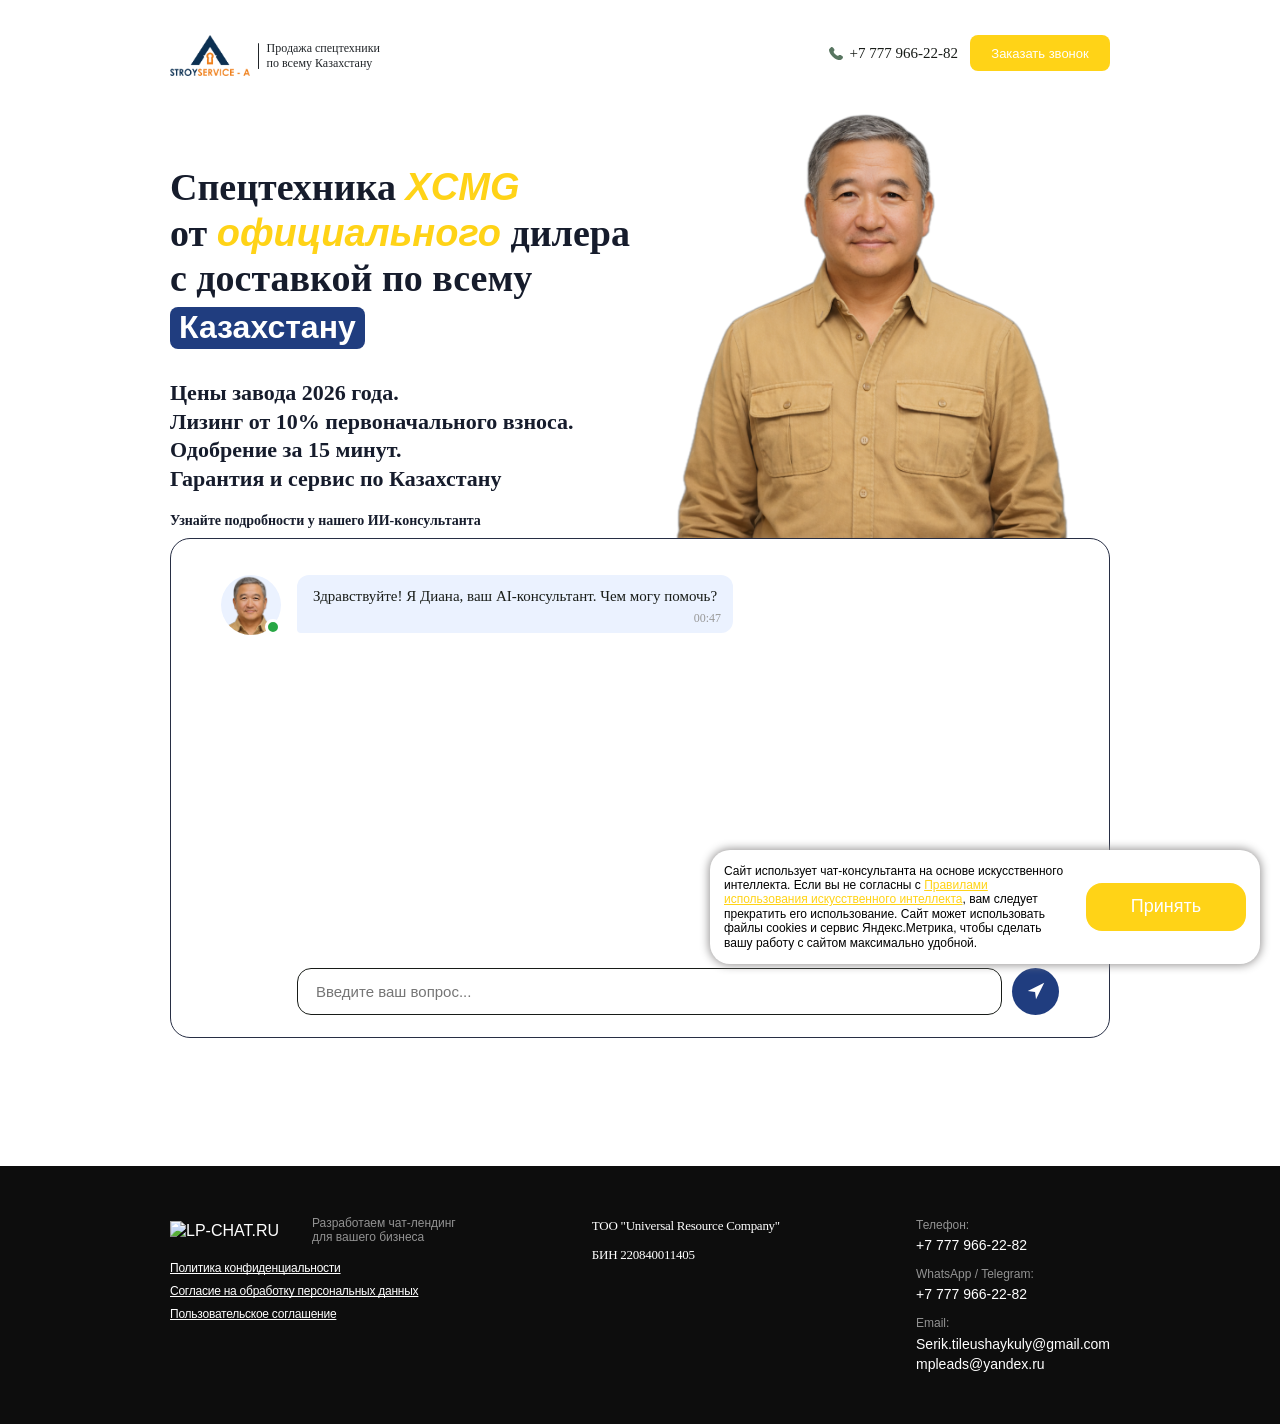
==== index.html @ 134720ad "update email info" ====
<!DOCTYPE html>
<html lang="ru">
<head>
    <meta charset="UTF-8">
    <meta name="viewport" content="width=device-width, initial-scale=1.0">
    <title>Чат Лендинг</title>
    <link rel="stylesheet" href="https://cdn.jsdelivr.net/npm/swiper@11/swiper-bundle.min.css">
    <link rel="stylesheet" href="styles.css">
</head>
<body>
    <!-- Header -->
    <header class="header">
        <div class="wrapper">
            <div class="header-content">
                <div class="header-left">
                    <div class="header-logo">
                        <p class="main-logo"><img src="images/main-logo.png" alt="logo"></p>
                        <span class="header-divider"></span>
                        <p class="description">Продажа спецтехники <br>по всему Казахстану</p>
                    </div>
                </div>
                <div class="header-right">
                    <a class="connection-link">
                        <div class="phone-icon"><img src="images/phone.svg" alt="phone"></div>
                        <span class="phone-number">+7 777 966-22-82</span>
                    </a>
                    <a class="connection-button" data-remodal-target="modal-form-call">Заказать звонок</a>
                </div>
            </div>
        </div>
    </header>

    <!-- Body -->
    <main class="body">
        <div class="wrapper">
            <div class="main-section__inner">

                <!-- Заголовок и подзаголовок -->
                <div class="main-section">
                    <div class="text-content">
                        <h2 class="main-title">Спецтехника <span class="price-range"> XCMG </span><br> от <span class="warrant">официального</span> дилера <br> с доставкой по всему <br> <span class="payment">Казахстану</span></h2>
                        <h3 class="subtitle"> Цены завода 2026 года. <br> Лизинг от 10% первоначального взноса. <br> Одобрение за 15 минут. <br> Гарантия и сервис по Казахстану </h3>
                        <h4 class="under_subtitle"><br>Узнайте подробности у нашего ИИ-консультанта</h4>
                    </div>
                    <div class="hero"><img src="images/hero.png" alt="hero"></div>
                </div>
                

                <!-- Чат окно -->
                <div class="chat-window">
                    <div class="chat-avatar">
                        <div class="avatar-placeholder">
                            <img src="images/avatar.png" alt="Татьяна" class="avatar-img">
                            <div class="online-indicator"></div>
                        </div>
                    </div>
                    <div class="chat-content-area">
                        <div class="chat-messages" id="chatMessages"></div>
                        <div class="chat-input-area">
                            <form id="chatForm" class="chat-form">
                                <input type="text" class="chat-input" id="chatInput" placeholder="Введите ваш вопрос..." autocomplete="off">
                                <button type="submit" class="chat-send-btn" id="sendBtn" aria-label="Отправить">
                                    <svg width="24" height="24" viewBox="0 0 24 24" fill="none" xmlns="http://www.w3.org/2000/svg">
                                        <path d="M3 12L21 3L12 21L11 13L3 12Z" fill="white"></path>
                                    </svg>
                                </button>
                            </form>
                        </div>
                    </div>
                </div>
            </div>
        </div>
    </main>

    <!-- Footer -->
    <footer class="footer">
        <div class="wrapper">
            <div class="footer-content">
                <!-- Колонка 1: Логотип + ссылки -->
                <div class="footer-column footer-col-links">
                    <div class="footer-logo">
                        <img src="images/logo-secondary.svg" alt="LP-CHAT.RU" class="footer-logo-img">
                        <span class="footer-logo-text">Разработаем чат-лендинг <br> для вашего бизнеса</span>
                    </div>
                    <div class="footer-links">
                        <a href="#" class="footer-link">Политика конфиденциальности</a>
                        <a href="#" class="footer-link">Согласие на обработку персональных данных</a>
                        <a href="#" class="footer-link">Пользовательское соглашение</a>
                    </div>
                </div>

                <!-- Колонка 2: Инфо о компании -->
                <div class="footer-column footer-col-info">
                    <p class="footer-company-detail">ТОО "Universal Resource Company"</p>
                    <p class="footer-company-detail">БИН 220840011405</p>
                </div>

                <!-- Колонка 3: Контакты -->
                <div class="footer-column footer-col-contacts">
                    <div class="footer-contact-block">
                        <span class="footer-contact-label">Телефон:</span>
                        <a href="tel:+70000000000" class="footer-contact-value">+7 777 966-22-82</a>
                    </div>
                    <div class="footer-contact-block">
                        <span class="footer-contact-label">WhatsApp / Telegram:</span>
                        <a href="#" class="footer-contact-value">+7 777 966-22-82</a>
                    </div>
                    <div class="footer-contact-block">
                        <span class="footer-contact-label">Email:</span>
                        <a href="mailto:info@example.com" class="footer-contact-value">Serik.tileushaykuly@gmail.com</a>
                        <a href="mailto:info@example.com" class="footer-contact-value"><br>mpleads@yandex.ru</a>
                    </div>
                </div>
            </div>
        </div>
    </footer>
    <!-- Модальное окно "Заказать звонок" -->
    <!-- Cookie Banner -->
    <div class="cookie-banner" id="cookieBanner">
        <div class="cookie-banner-content">
            <p class="cookie-text">
                Сайт использует чат-консультанта на основе искусственного интеллекта. 
                Если вы не согласны с <a href="#" class="cookie-link">Правилами использования искусственного интеллекта</a>, 
                вам следует прекратить его использование. Сайт может использовать файлы cookies 
                и сервис Яндекс.Метрика, чтобы сделать вашу работу с сайтом максимально удобной.
            </p>
            <button class="cookie-accept-btn" id="cookieAcceptBtn">Принять</button>
        </div>
    </div>

    <script src="https://cdn.jsdelivr.net/npm/swiper@11/swiper-bundle.min.js"></script>
    <script src="chat.js"></script>
</body>
</html>
---- styles.css ----
@font-face {
    font-family: 'Montserrat-Regular';
    src: url('fonts/Montserrat-Regular.woff2') format('woff2'),
         url('fonts/Montserrat-Regular.woff') format('woff');
    font-weight: 400;
    font-style: normal;
    font-display: swap;
}

@font-face {
    font-family: "Geometria-Bold";
    src: url("../fonts/Geometria-Bold.woff"), url("../fonts/Geometria-Bold.woff2");
    font-display: swap;
    font-weight: 700;
    font-style: normal;
    font-display: swap;
  }

@font-face {
    font-family: 'Montserrat-Medium';
    src: url('fonts/Montserrat-Medium.woff2') format('woff2'),
         url('fonts/Montserrat-Medium.woff') format('woff');
    font-weight: 500;
    font-style: normal;
    font-display: swap;
}

@font-face {
    font-family: 'Montserrat-SemiBold';
    src: url('fonts/Montserrat-SemiBold.woff2') format('woff2'),
         url('fonts/Montserrat-SemiBold.woff') format('woff');
    font-weight: 600;
    font-style: normal;
    font-display: swap;
}

@font-face {
    font-family: 'Montserrat-Bold';
    src: url('fonts/Montserrat-Bold.woff2') format('woff2'),
         url('fonts/Montserrat-Bold.woff') format('woff');
    font-weight: 700;
    font-style: normal;
    font-display: swap;
}

@font-face {
    font-family: 'Montserrat-Light';
    src: url('fonts/Montserrat-Light.woff2') format('woff2'),
         url('fonts/Montserrat-Light.woff') format('woff');
    font-weight: 300;
    font-style: normal;
    font-display: swap;
}


/* Reset and base styles */
* {
    margin: 0;
    padding: 0;
    box-sizing: border-box;
}

html {
    height: 100%;
}

body {
    font-family: "Montserrat-Regular", -apple-system, BlinkMacSystemFont, 'Segoe UI', Roboto, Oxygen, Ubuntu, Cantarell, sans-serif;
    line-height: 1.6;
    min-height: 100vh;
    display: flex;
    flex-direction: column;
    color: #181C18;
}

/* Wrapper - Mobile First (без медиазапроса) */
.wrapper {
    position: relative;
    max-width: 362px;
    margin: 0 auto;
    padding: 0 6px; 
}

/* Header */
.header {
    padding: 20px 0;
    position: absolute;
    top: 0;
    left: 0;
    right: 0;
    z-index: 30;
}

.header-content {
    display: flex;
    flex-direction: row;
    justify-content: space-between;
    align-items: center;
}

.main-section__inner {
    padding: 76px 0;
}

.header-left {
    text-align: left;
}

.header-logo {
    display: flex;
    flex-direction: row;
    align-items: center;
    gap: 4px;
}

.main-logo {
    margin-top: 10px;
    margin-bottom: 5px;
}

.main-logo img {
    display: block;
    width: 100%;
    height: auto;
    max-width: 50px; /* базовый размер на мобилках */
}

.phone-number {
    font-size: 9px;
    font-family: "Montserrat-Medium";
}


.connection-link {
    display: flex;
    flex-direction: row;
    gap: 7px;
    align-items: center;
    display: none;
    color: inherit;
    text-decoration: none;
}

.connection-link:visited,
.connection-link:hover,
.connection-link:active {
    color: inherit;
    text-decoration: none;
}

/* # */

.phone-number {
    font-size: 12px;
}


.description {
    font-size: 8px;
    color: #212529;
    font-family: "Montserrat-Medium";
    line-height: 120%;
    display: block;
    max-width: 120px;
}

.header-right {
    display: flex;
    flex-direction: column;
    gap: 6px;
    align-items: center;
}

.connection-button {
    font-family: "Montserrat-SemiBold", sans-serif;
    background-color: #FFD317;
    color: #ffffff;
    display: flex;
    align-items: center;
    justify-content: center;
    text-align: center;
    border-radius: 8px;
    line-height: normal;
    width: 126px;
    height: 32px;
    font-size: 11px;
    cursor: pointer;
    position: relative;
    overflow: hidden;
}

.connection-button::before{
  content: "";
  position: absolute;
  top: 0;
  height: 100%;
  width: 36px;
  transform: skewX(-45deg);
  left: -150%;
  pointer-events: none;
  background: linear-gradient(90deg, rgba(255, 255, 255, 0.1), rgba(255, 255, 255, 0.4));
  animation: flareAnimation 4s infinite ease-in;
}

@keyframes flareAnimation {
    0% {
        left: -150%;
    }

    100% {
        left: 250%;
    }
}

.phone {
    font-size: 16px;
    font-weight: 500;
}

.header .phone-icon {
    width: 12px;
}

.header .phone-icon img{
    width: 100%;
    height: 100%;
    object-fit: cover;
}



/* Body */
.body {
    padding: 30px 0;
    flex: 1;

}

.text-content {
    display: flex;
    flex-direction: column;
    position: relative;
    z-index: 20;
    align-items: center;
    margin-bottom: 38px;
}

.main-section {
   display: flex; 
}

.main-title {
    font-family: "Montserrat-Bold";
    font-size: 26px;
    margin-bottom: 20px;
    line-height: 120%;
    text-align: center;
    color: #161C2C;
}





.subtitle {
    font-family: "Montserrat-SemiBold";
    font-size: 13px;
    line-height: 130%;
    text-align: center;
    color: #161C2C;
}

.under_subtitle {
    font-family: "Montserrat-SemiBold";
    font-size: 9px;
    line-height: 130%;
    text-align: center;
    color: #161C2C;
}


/* Chat Window */
.chat-window {
    width: 100%;
    display: flex;
    border: 1px solid #272E44;
    border-radius: 20px;
    display: flex;
    min-height: 400px;
    margin-bottom: 30px;
    overflow: hidden;
    position: relative;
    z-index: 25;
    background-color: #fff;
    padding: 18px 22px 16px 22px;
    gap: 10px;
}

.chat-avatar {
    display: flex;
    align-items: flex-start;
}

.avatar-placeholder {
    width: 46px;
    height: 46px;
    background-color: #fff;
    border-radius: 50%;
    position: relative;
    background-color: #EBF2FF;;
}

.avatar-img {
    width: 100%;
    height: 100%;
    object-fit: cover;
    border-radius: 50%;
}

.online-indicator {
    position: absolute;
    bottom: 0;
    right: 0;
    width: 12px;
    height: 12px;
    background-color: #28a745;
    border: 2px solid white;
    border-radius: 50%;
    animation: onlineIndicatorPulse 2.4s ease-in-out infinite;
}

@keyframes onlineIndicatorPulse {
    0% {
        transform: scale(1);
        opacity: 1;
    }
    50% {
        transform: scale(1.035);
        opacity: 0.95;
    }
    100% {
        transform: scale(1);
        opacity: 1;
    }
}

.chat-content-area {
    flex: 1;
    display: flex;
    flex-direction: column;
    min-height: 0;
    min-width: 0;
    overflow: hidden;
    box-sizing: border-box;
}

.chat-messages {
    flex: 1;
    overflow-y: hidden;
    overflow-x: hidden;
    scrollbar-gutter: stable;
    display: flex;
    flex-direction: column;
    gap: 15px;
    min-height: 0;
    width: 100%;
    box-sizing: border-box;
}

.message {
    display: flex;
    flex-direction: column;
    gap: 5px;
    animation: fadeIn 0.3s ease-in;
    width: 100%;
    box-sizing: border-box;
    min-width: 0;
}

@keyframes fadeIn {
    from {
        opacity: 0;
        transform: translateY(10px);
    }
    to {
        opacity: 1;
        transform: translateY(0);
    }
}

.message-user {
    align-items: flex-end;
}

.message-bot {
    align-items: flex-start;
}

.message-content {
    max-width: 90%;
    padding: 10px 12px;
    padding-bottom: 24px;
    border-radius: 12px;
    font-size: 12px;
    line-height: 120%;
    word-wrap: break-word;
    overflow-wrap: break-word;
    word-break: break-word;
    box-sizing: border-box;
    min-width: 0;
    position: relative;
}

.message-user .message-content {
    background-color: #FFD317;
    color: white;
    border-bottom-right-radius: 4px;
    font-family: "Montserrat-Medium";
    min-width: 8%;
}

.message-bot .message-content {
    background-color: #EBF2FF;
    color: #181C18;
    border-bottom-left-radius: 4px;
    font-family: "Montserrat-Regular";
}

.message-time {
    font-size: 11px;
    color: #999;
    position: absolute;
    bottom: 4px;
    right: 8px;
    white-space: nowrap;
    font-family: "Montserrat-Regular";
}

.message-user .message-time {
    color: rgba(255, 255, 255, 0.7);
}

.loading {
    display: inline-block;
    padding: 10px 14px;
    background-color: #f0f0f0;
    border-radius: 12px;
    border-bottom-left-radius: 4px;
}

.loading-indicator {
    animation: loadingFadeIn 0.36s cubic-bezier(0.22, 1, 0.36, 1);
    will-change: opacity, filter;
}

@keyframes loadingFadeIn {
    from {
        opacity: 0;
        filter: blur(2px);
    }
    to {
        opacity: 1;
        filter: blur(0);
    }
}

.loading-dots {
    display: inline-block;
}

.loading-dots span {
    display: inline-block;
    width: 6px;
    height: 6px;
    border-radius: 50%;
    background-color: #999;
    margin: 0 2px;
    animation: loading 1.4s infinite ease-in-out both;
}

.loading-dots span:nth-child(1) {
    animation-delay: -0.32s;
}

.loading-dots span:nth-child(2) {
    animation-delay: -0.16s;
}

@keyframes loading {
    0%, 80%, 100% {
        transform: scale(0);
    }
    40% {
        transform: scale(1);
    }
}

.chat-input-area {
    flex-shrink: 0;
    padding-top: 12px;
    box-sizing: border-box;
}

.chat-form {
    display: flex;
    gap: 8px;
    align-items: center;
    width: 100%;
    box-sizing: border-box;
}

.chat-input {
    flex: 1;
    padding: 0 4px 0 8px;
    border: 1px solid #181C18;
    color: #181C18;
    border-radius: 6px;
    font-size: 12px;
    height: 36px;
    border-radius: 10px;
    outline: none;
    font-family: inherit;
    min-width: 0;
    box-sizing: border-box;
}

.chat-input:focus {
    border-color: #272E44;
}

.chat-send-btn {
    width: 36px;
    height: 36px;
    padding: 0;
    background-color: #203d7f;
    color: white;
    border: none;
    border-radius: 50%;
    cursor: pointer;
    transition: background-color 0.2s, transform 0.1s;
    flex-shrink: 0;
    box-sizing: border-box;
    display: flex;
    align-items: center;
    justify-content: center;
}

.chat-send-btn svg {
    width: 20px;
    height: 20px;
}

.chat-send-btn:hover {
    background-color: #0056b3;
    transform: scale(1.05);
}

.chat-send-btn:active {
    background-color: #004085;
    transform: scale(0.95);
}

.chat-send-btn:disabled {
    background-color: #ccc;
    cursor: not-allowed;
}

/* Стартовые вопросы */
.start-questions-container {
    display: flex;
    flex-wrap: wrap;
    margin-bottom: 10px;
    gap: 6px;
}

.start-question-btn {
    border: 1px solid #181C18;
    color: #181C18;
    font-family: "Montserrat-Regular", sans-serif;
    background: none;
    cursor: pointer;
    line-height: 120%;
    outline: none;
    text-align: left;
    border-radius: 10px;
    font-size: 12px;
    padding: 10px 12px;
    transition: all 0.6s;
    word-break: break-word;
    width: 90%;
}

.start-question-btn:hover {
    font-style: bold;
    background-color: #2C72C7;
    border: 1px solid #2C72C7;
    color: #ffffff;
}


/* Кнопки с опциями */
.buttons-container {
    display: flex;
    flex-wrap: wrap;
    margin-bottom: 10px;
    gap: 6px;
    
}

.option-button {
    background: none;
    cursor: pointer;
    line-height: 120%;
    outline: none;
    text-align: center;
    border-radius: 10px;
    font-size: 11px;
    padding: 8px 12px;
    border: 1px solid #181C18;
    color: #181C18;
    transition: all 0.6s;
    font-family: inherit;
    width: 90%;
}

.option-button:hover {
    font-family: "Montserrat-SemiBold", sans-serif;
    background-color: #2C72C7;
    border: 1px solid #2C72C7;
    color: #ffffff;
}



/* Кнопки выбора мессенджеров */
.messengers-container {
    display: flex;
    flex-wrap: wrap;
    margin-bottom: 10px;
    gap: 6px;
}

.messenger-button {
    border: 1px solid #181C18;
    color: #181C18;
    font-family: "Montserrat-Regular", sans-serif;
    background: none;
    cursor: pointer;
    line-height: 120%;
    outline: none;
    text-align: center;
    border-radius: 10px;
    font-size: 11px;
    padding: 8px 12px;
    transition: all 0.6s;
    word-break: break-word;
    width: 90%;
}

.messenger-button:hover {
    font-family: "Montserrat-SemiBold", sans-serif;
    background-color: #2C72C7;
    border: 1px solid #2C72C7;
    color: #ffffff;
}


/* Формы ввода */
.input-form-container {
    display: flex;
    flex-direction: column;
    gap: 6px;
    margin-top: 2px;
    width: 100%;
}

.name-input,
.phone-input {
    width: 75%;
    height: 44px;
    padding: 0 10px 0 24px;
    font-size: 12px;
    display: block;
    outline: none;
    border: 1px solid #a2a2a2;
    border-radius: 100px;
    background: none;
    color: #292231;
    font-family: "Montserrat-Regular", sans-serif;
    font-weight: 400;
    line-height: 120%;
    transition: 0.3s linear;
}

.name-input:focus,
.phone-input:focus {
    border: 1.2px solid #322b3a;
}

.name-input::placeholder,
.phone-input::placeholder {
    font-size: 12px;
}

.phone-input-error {
    color: #dc3545 !important;
    text-decoration: underline;
    border-color: #dc3545 !important;
}

.phone-input::placeholder {
    color: #999;
}

.form-submit-btn {
    font-family: "Montserrat-Bold", sans-serif;
    position: relative;
    display: flex;
    justify-content: center;
    align-items: center;
    cursor: pointer;
    overflow: hidden;
    text-align: center;
    border: none;
    border-radius: 100px;
    background: #D9712A;
    box-shadow: 0px -2px 0px rgba(0, 0, 0, 0.3) inset;
    width: 75%;
    height: 44px;
    font-size: 12px;
    line-height: 140%;
    color: #fff;
    transition: 0.3s linear;
    padding: 0 5px;
}



/* Плашка о принятии заявки */
.request-accepted {
    margin: 15px 0;
    width: 100%;
}

.accepted-content {
    background-color: #d4edda;
    border: 1px solid #c3e6cb;
    border-radius: 8px;
    padding: 15px;
    color: #155724;
}

.accepted-content strong {
    display: block;
    margin-bottom: 8px;
    font-size: 16px;
}

.accepted-content p {
    margin: 0;
    font-size: 14px;
    line-height: 120%;
}

/* Gallery Carousel */
.gallery-container {
    width: 100%;
    margin: 10px 0;
    position: relative;
}

.gallery-swiper {
    width: 100%;
    border-radius: 8px;
    overflow: hidden;
}

.gallery-swiper .swiper-slide {
    height: auto;
}

.gallery-swiper .swiper-slide img {
    width: 100%;
    height: 200px;
    object-fit: cover;
    border-radius: 8px;
    display: block;
}

.gallery-swiper .swiper-button-prev,
.gallery-swiper .swiper-button-next {
    color: #fff;
    background-color: rgba(0, 0, 0, 0.4);
    width: 32px;
    height: 32px;
    border-radius: 50%;
}

.gallery-swiper .swiper-button-prev::after,
.gallery-swiper .swiper-button-next::after {
    font-size: 14px;
    font-weight: bold;
}

/* Modal — Заказать звонок */
.remodal--call {
    align-items: center !important;
    padding: 14px 10px !important;
}

.call-modal {
    width: 100%;
    max-width: 370px;
    color: #fff;
    background-color: #2c2d30;
    border-radius: 14px;
    padding: 38px 8px 17px 8px;
    position: relative;
    color: #fff;
}

.call-modal__close {
    position: absolute;
    top: 1px;
    right: 5px;
    width: 32px;
    height: 34px;
    border: none;
    border-radius: 50%;
    background: transparent;
    color: #fff;
    font-size: 37px;
    line-height: 1;
    cursor: pointer;
    transition: transform 0.3s;
}

.call-modal__close:hover {
    transform: scale(1.3);
}

.call-modal__title {
    font-family: "Geometria-Bold", sans-serif;
    font-size: 18px;
    line-height: 120%;
    text-transform: uppercase;
    margin-bottom: 20px;
    text-align: center;
}

.call-modal__form {
    display: flex;
    flex-direction: column;
    gap: 7px;
}

.call-modal__input {
    height: 56px;
    width: 286px;
    margin: 0 auto;
    border-radius: 999px;
    border: 1px solid #fff;
    background: none;
    color: #fff;
    font-size: 14px;
    line-height: 140%;
    outline: none;
    padding: 0 10px 0 24px;
    transition: 0.3s;
}

.call-modal__input::placeholder {
    color: rgba(255, 255, 255, 0.72);
}

.call-modal__input:focus {
    border-color: #D9712A;
    background: rgba(255, 255, 255, 0.03);
}

.call-modal__submit {
    margin-top: 2px;
    height: 56px;
    width: 286px;
    margin: 0 auto;
    border: none;
    border-radius: 999px;
    background: #ff0026;
    color: #fff;
    font-family: "Montserrat-Bold", sans-serif;
    font-size: 16px;
    cursor: pointer;
    transition: filter 0.2s ease, transform 0.1s ease;
}

.call-modal__submit:hover {
    filter: brightness(1.08);
}

.call-modal__submit:active {
    transform: scale(0.985);
}

.call-modal__submit:disabled {
    opacity: 0.7;
    cursor: not-allowed;
}

.call-modal__agree {
    display: flex;
    align-items: flex-start;
    gap: 8px;
    margin: 8px 0 0 8px;
    position: relative;
    cursor: pointer;
}

.call-modal__checkbox {
    position: absolute;
    opacity: 0;
    width: 20px;
    height: 20px;
    margin: 0;
}

.call-modal__checkbox-ui {
    width: 20px;
    height: 20px;
    border: 1px solid #fff;
    border-radius: 3px;
    background: transparent;
    display: inline-flex;
    align-items: center;
    justify-content: center;
    flex-shrink: 0;
    margin-top: 1px;
    transition: transform 0.15s ease;
}

.call-modal__checkbox-ui::after {
    content: "";
    width: 10px;
    height: 6px;
    border-left: 2px solid #fff;
    border-bottom: 2px solid #fff;
    transform: rotate(-45deg) scale(0.6) translateY(-1px);
    opacity: 0;
    transition: opacity 0.2s ease, transform 0.2s ease;
}

.call-modal__checkbox:checked + .call-modal__checkbox-ui::after {
    opacity: 1;
    transform: rotate(-45deg) scale(1) translateY(-1px);
}

.call-modal__checkbox:checked + .call-modal__checkbox-ui {
    animation: checkbox-pop 0.2s ease-out;
}

.call-modal__checkbox:active + .call-modal__checkbox-ui {
    transform: scale(0.96);
}

@keyframes checkbox-pop {
    0% { transform: scale(0.92); }
    60% { transform: scale(1.06); }
    100% { transform: scale(1); }
}

.call-modal__checkbox:focus-visible + .call-modal__checkbox-ui {
    box-shadow: 0 0 0 2px rgba(255, 255, 255, 0.35);
}

.call-modal__agree-text {
    font-size: 10px;
    line-height: 130%;
    color: #fff;
}

.call-modal__agree-text a {
    color: #fff;
    text-decoration: underline;
}

.call-modal__error {
    min-height: 16px;
    margin: 0;
    font-size: 10px;
    text-align: center;
    margin-top: 6px;
    line-height: 120%;
    color: #d94c4c;
}



/* Cookie Banner — Mobile First */
.cookie-banner {
    display: none;
    position: fixed;
    bottom: 30px;
    right: 0;
    left: 0;
    margin: 0 auto;
    width: 280px;
    z-index: 1000;
    transition: opacity 0.3s ease;
}

.cookie-banner-content {
    background-color: #fff;
    border-radius: 14px;
    box-shadow: 0 0 10px 1px #929090;
    padding: 10px;
    display: flex;
    flex-direction: column;
    gap: 10px;
    align-items: center;
}

.cookie-text {
    font-size: 11px;
    color: #000000;
    line-height: 120%;
    margin: 0;
    text-align: center;
}

.cookie-link {
    color: #FFD317;
    text-decoration: underline;
}

.cookie-link:hover {
    color: #FFD317;
}

.cookie-accept-btn {
    background-color: #FFD317;
    color: #fff;
    border: none;
    border-radius: 16px;
    width: 220px;
    height: 46px;
    font-size: 16px;
    font-family: "Montserrat-Bold", sans-serif;
    cursor: pointer;
    white-space: nowrap;
    transition: background-color 0.2s, transform 0.1s;
    flex-shrink: 0;
}

.cookie-accept-btn:hover {
    background-color: #ebd469;
}

.cookie-accept-btn:active {
    transform: scale(0.97);
}

/* Footer */
.footer {
    padding: 40px 0;
    background-color: #0d0d0d;
    color: #fff;
    line-height: 120%;
}

.footer-content {
    display: flex;
    flex-direction: column;
    gap: 30px;
    align-items: center;
}


/* Колонка 1: Логотип + ссылки */
.footer-logo {
    display: flex;
    align-items: center;
    gap: 15px;
    margin-bottom: 20px;
}

.footer-logo-img {
    width: 120px;
    object-fit: contain;
}

.footer-logo-text {
    font-size: 12px;
    color: #929292;
    line-height: 120%;
}

.footer-links {
    display: flex;
    flex-direction: column;
    gap: 2px;
    font-size: 10px;
    text-align: center;
}

.footer-link {
    text-decoration: underline;
    text-decoration-skip-ink: none;
    color: #ffffff;
    transition: 0.3s;
    letter-spacing: -0.02em;
    
}


/* Колонка 2: Инфо о компании */


.footer-company-detail {
    font-size: 11px;
    color: #fff;
    letter-spacing: -0.02em;
    font-family: "Montserrat-Medium";
}

.footer-col-contacts {
    display: flex;
    flex-direction: column;
    gap: 10px;
    text-align: center;
}

/* Колонка 3: Контакты */




.footer-contact-label {
    display: block;
    font-size: 12px;
    color: #929292;
}

.footer-contact-value {
    color: #fff;
    text-decoration: none;
    font-size: 12px;
    font-family: "Montserrat-Medium", sans-serif;
}



.price-range {
    font-family: "Montserrat-Bold", sans-serif;
    font-style: italic;
    color: #FFD317
}

.warrant {
    font-family: "Montserrat-Bold", sans-serif;
    font-style: italic;
    color: #FFD317
}

.payment {
    font-family: "Montserrat-Regular", sans-serif;
    line-height: 160%;
    color: #ffffff;
    background-color: #203d7f;
    margin-bottom: 12px;
    padding: 2px 9px 4px 9px;
    border-radius: 8px;
    display: inline;
    width: fit-content;
    text-align: center;
    font-size: 22px;
}

.footer-col-info {
    display: flex;
    text-align: center;
    flex-direction: column;
    gap: 4px;
}

.hero {
    position: absolute;
    z-index: 10;
    visibility: hidden;
    justify-content: flex-end;

}

.hero img {
    width: 100%;
    height: 100%;
    object-fit: cover;
}

.header-divider {
    background-color: #212529;
    margin-top: 1px;
    width: 0.6px;
    height: 18px;
    border-radius: 10px;
}

/* Media Query: min-width 768px */
@media (min-width: 768px) {
    .wrapper {
        max-width: 720px;
        margin: 0 auto;
        padding: 0 12px;
    }

    .call-modal {
        padding: 34px 10px 14px 10px;
    }

    .header-divider {
        margin-top: 5px;
        height: 20px;
        border-radius: 10px;
    }

    .footer-links {
        gap: 2px;
        font-size: 10px;
        text-align: left;
    }

    .footer-col-contacts {
        gap: 6px;
        text-align: left;
    }

    .footer-contact-label {
        font-size: 10px;
    }

    .footer-company-detail {
        font-size: 11px;
    }

    .footer-contact-value {
        font-size: 12px;
    }

    .footer-col-info {
        gap: 8px;
        text-align: left;
    }

    .footer-logo-text {
        font-size: 10px;
    }

    .footer-logo {
        gap: 10px;
        margin-bottom: 12px;
    }
    
    .footer-logo-img {
        width: 100px;
    }

    .input-form-container {
        flex-direction: row;
        margin-top: 5px;
        align-items: center;
    }

    .start-questions-container button:nth-child(1) {
        width: 148px;
    }

    .start-questions-container button:nth-child(2) {
        width: 168px;
    }

    .start-questions-container button:nth-child(3) {
        width: 116px;
    }

    .start-questions-container button:nth-child(4) {
        width: 112px;
    }

    .start-questions-container button:nth-child(5) {
        width: 130px;
    }

    .start-questions-container button:nth-child(6) {
        width: 128px;
    }

    .start-questions-container button:nth-child(7) {
        width: 148px;
    }

    .start-questions-container button:nth-child(8) {
        width: 144px;
    }

    .start-questions-container {
        gap: 6px;
        margin-top: 3px;
    }

    .messengers-container {
        gap: 6px;
        margin-top: 3px;
    }

    .buttons-container {
        gap: 6px;
        margin-top: 3px;
    }

    .connection-link {
        display: flex;
    
    }

    .text-content {
        margin-bottom: 50px;
        align-items:flex-start;
    }

    .payment {
        font-size: 26px;
    }

    .main-section__inner {
        padding: 96px 0;
    }

    .hero {
        width: 335px;
        top: 52px;
        left: 374px;
        visibility: visible;

    }


    .connection-button {
        font-size: 11px;
    }

    .header-logo {
        flex-direction: row;
        gap: 6px;
    }

    .main-logo {
        width: 65px;
    }

    .main-logo img {
        max-width: 100px;
    }
    

    .header-right {
        flex-direction: row;
        gap: 12px;
    }


    .description {
        font-size: 10px;
        margin-top: 5px;
        max-width: 100%;
    }

    .header .phone-icon {
        width: 12px;
    }

    .phone {
        font-size: 18px;
    }

    .main-title {
        font-size: 28px;
        margin-bottom: 20px;
        text-align: left;
    }


    .subtitle {
        font-size: 16px;
        text-align: left;
    }

    .under_subtitle{
        font-size: 11px;
        text-align: left;
    }


    .chat-window {
        min-height: 450px;
        gap: 16px;
        padding: 36px 50px 22px 50px;
    }


    .avatar-placeholder {
        width: 52px;
        height: 52px;
    }

    .online-indicator {
        width: 14px;
        height: 14px;
        border-width: 2.5px;
    }


    .chat-input-area {
        padding-top: 15px;
        
    }

    .chat-form {
        gap: 10px;
    }

    .chat-input {
        height: 42px;
        border-radius: 12px;
        font-size: 13px;
        padding: 0 18px;
    }

    .chat-send-btn {
        width: 42px;
        height: 42px;
    }

    .chat-send-btn svg {
        width: 20px;
        height: 20px;
    }

    .start-question-btn {
        border-radius: 12px;
        padding: 11px 8px;
        font-size: 13px;
    }

    .option-button {
        border-radius: 12px;
        padding: 10px 8px;
        font-size: 12px;
        min-width: 23.5%;
        max-width: 31.9%;
    }

    .messenger-button {
        border-radius: 12px;
        padding: 10px 8px;
        font-size: 12px;
        min-width: 23.5%;
        max-width: 31.9%;
    }

    .name-input,
    .phone-input {
        height: 52px;
        font-size: 13px;
        width: 175px;
    }

    .name-input::placeholder,
    .phone-input::placeholder {
        font-size: 13px;
    }

    .form-submit-btn {
        height: 52px;
        font-size: 13px;
        width: 175px;
    }

    .accepted-content {
        padding: 18px;
    }

    .accepted-content strong {
        font-size: 17px;
    }

    .accepted-content p {
        font-size: 15px;
    }

    .message-content {
        font-size: 13px;
        padding: 10px 14px;
        padding-bottom: 26px;
    }

    .message-time {
        font-size: 12px;
        bottom: 5px;
        right: 10px;
    }


    .footer-content {
        flex-direction: row;
        justify-content: space-between;
        gap: 30px;
        align-items: flex-start;
    }


    


    /* Cookie Banner — 768px: правый нижний угол, горизонтальный */
    .cookie-banner {
        bottom: 60px;
        right: 20px;
        left: auto;
        margin: 0;
        width: 550px;
    }

    .cookie-banner-content {
        flex-direction: row;
        align-items: center;
        
        padding: 14px;
        gap: 14px;
        border-radius: 20px;
    }

    .cookie-text {
        font-size: 12px;
        text-align: left;
    }

    .cookie-accept-btn {
        width: 160px;
        height: 48px;
        border-radius: 16px;
        font-size: 18px;
    }

    /* Modal 768px */
    .modal {
        max-width: 420px;
        padding: 36px 32px;
        border-radius: 14px;
    }

    .modal-title {
        font-size: 18px;
        margin-bottom: 28px;
    }

    .modal-input {
        padding: 16px 18px;
        font-size: 15px;
    }

    .modal-submit-btn {
        padding: 16px;
        font-size: 16px;
    }

    .modal-checkbox-label {
        font-size: 13px;
    }

    .modal-policy-link {
        font-size: 13px;
    }
}

/* Media Query: min-width 1024px */
@media (min-width: 1024px) {
    .wrapper {
        max-width: 970px;
        padding: 0 15px;
    }

    .call-modal__form {
        gap: 8px;
    }

    .call-modal {
        padding: 38px 14px 20px 14px;
        max-width: 420px;
    }

    .call-modal__title {
        font-size: 20px;
        margin-bottom: 22px;
    }

    .header-divider {
        height: 26px;
    }

    .footer-logo-text {
        font-size: 12px;
    }

    .footer-col-contacts {
        gap: 10px;
    }

    .footer-contact-label {
        font-size: 12px;
    }

    .footer-company-detail {
        font-size: 13px;
    }

    .footer-col-info {
        gap: 10px;
    }

    .footer-links {
        font-size: 12px;
        gap: 4px;
    }

    .text-content {
        margin-bottom: 8px;
        align-items:flex-start;
    }

    .footer-logo-img {
        width: 130px;
    }

    .footer-logo {
        gap: 12px;
        margin-bottom: 14px;
    }

    .start-questions-container button:nth-child(1) {
        width: 180px;
    }

    .start-questions-container button:nth-child(2) {
        width: 139px;
    }

    .start-questions-container button:nth-child(3) {
        width: 131px;
    }

    .start-questions-container button:nth-child(4) {
        width: 141px;
    }

    .start-questions-container button:nth-child(5) {
        width: 135px;
    }

    .start-questions-container button:nth-child(6) {
        width: 214px;
    }

    .start-questions-container button:nth-child(7) {
        width: 168px;
    }

    .start-questions-container button:nth-child(8) {
        width: 229px;
    }

    .start-questions-container {
        gap: 8px;
        margin-bottom: 10px;
        margin-top: 4px;
    }

    .buttons-container {
        gap: 12px;
        margin-bottom: 10px;
        margin-top: 4px;
    }

    .messengers-container {
        gap: 12px;
        margin-bottom: 10px;
        margin-top: 4px;
    }

    .hero {
        width: 399px;
        top: 52px;
        left: 520px;
    }

    .main-section__inner {
        padding: 125px 0 58px 0;
    }

    .main-logo {
        width: 80px;
    }

    .main-logo img {
        max-width: 128px;
    }

    .payment {
        font-size: 32px;
    }

    .header .phone-icon {
        width: 14px;
        padding-top: 3px;
    }

    .phone-number {
        font-size: 15px;
    }

    .connection-button {
        font-size: 13px;
        width: 140px;
        height: 36px;
    }

    .header {
        padding: 25px 0;
    }

    .descriptor {
        font-size: 24px;
    }

    .description {
        font-size: 12px;
    }

    .phone {
        font-size: 20px;
    }

    .body {
        padding: 40px 0;
    }

    .main-title {
        font-size: 38px;
        margin-bottom: 26px;
    }


    .subtitle {
        font-size: 22px;
    }

    .under_subtitle{
        font-size: 14px;
    }


    .chat-window {
        min-height: 500px;
    }


    .avatar-placeholder {
        width: 60px;
        height: 60px;
    }

    .online-indicator {
        width: 16px;
        height: 16px;
        border-width: 3px;
    }


    .chat-input-area {
        padding-top: 20px;
    }

    .chat-input {
        height: 47px;
        font-size: 15px;
        border-radius: 14px;
    }

    .chat-send-btn {
        width: 47px;
        height: 47px;
    }

    .chat-send-btn svg {
        width: 22px;
        height: 22px;
    }

    .start-question-btn {
        font-size: 15px;
        padding: 12px 14px;
        border-radius: 14px;
    }

    .option-button {
        border-radius: 14px;
        font-size: 15px;
        padding: 12px 10px;
    }

    .messenger-button {
        border-radius: 14px;
        font-size: 15px;
        padding: 12px 10px;
    
    }

    .name-input,
    .phone-input {
        width: 200px;
        height: 56px;
        font-size: 15px;
    }

    .name-input::placeholder,
    .phone-input::placeholder {
        font-size: 15px;
    }

    .form-submit-btn {
        width: 200px;
        height: 56px;
        font-size: 15px;
    }

    .accepted-content {
        padding: 20px;
    }

    .accepted-content strong {
        font-size: 18px;
    }

    .accepted-content p {
        font-size: 16px;
    }

    .message-content {
        font-size: 15px;
        padding: 12px 16px;
        padding-bottom: 28px;
    }

    .message-time {
        font-size: 12px;
        bottom: 6px;
        right: 12px;
    }


    .footer {
        padding: 50px 0;
    }


    .footer-contact-value {
        font-size: 14px;
    }

    /* Modal 1024px */
    .modal {
        max-width: 480px;
        padding: 40px 36px;
    }

    .header-logo {
        gap: 8px;
    }

    .modal-title {
        font-size: 20px;
    }

    .modal-form {
        gap: 14px;
    }

    .modal-input {
        padding: 16px 20px;
        font-size: 16px;
        border-radius: 8px;
    }

    .modal-submit-btn {
        padding: 16px;
        font-size: 17px;
        border-radius: 8px;
    }
}

/* Media Query: min-width 1400px */
@media (min-width: 1400px) {
    .wrapper {
        padding: 0 20px;
        max-width: 1200px;
    }

    .call-modal__error {
        font-size: 13px;
    }

    .call-modal__close {
        width: 40px;
        height: 40px;
        font-size: 44px;
    }

    .call-modal__checkbox {
        width: 24px;
        height: 24px;
    }
    
    .call-modal__checkbox-ui {
        width: 24px;
        height: 24px;
    }

    .call-modal__agree {
        gap: 12px;
        margin: 10px 0 0 12px;
    }

    

    

    .call-modal__form {
        gap: 10px;
    }

    .call-modal__title {
        font-size: 22px;
    }

    .call-modal {
        padding: 40px 20px;
        border-radius: 20px;
        max-width: 456px;
    }

    .header-divider {
        margin-top: 7px;
        height: 32px;
        width: 1px;
    }

    .footer-logo-img {
        width: 146px;
    }

    .input-form-container {
        gap: 8px;
        margin-top: 6px;
        margin-bottom: 8px;
    }

    .start-questions-container {
        gap: 10px;
        margin-bottom: 10px;
        margin-top: 4px;
    }

    .start-questions-container button:nth-child(1) {
        width: 196px;
    }

    .start-questions-container button:nth-child(2) {
        width: 214px;
    }

    .start-questions-container button:nth-child(3) {
        width: 164px;
    }

    .start-questions-container button:nth-child(4) {
        width: 160px;
    }

    .start-questions-container button:nth-child(5) {
        width: 151px;
    }

    .start-questions-container button:nth-child(6) {
        width: 188px;
    }

    .start-questions-container button:nth-child(7) {
        width: 188px;
    }

    .start-questions-container button:nth-child(8) {
        width: 169px;
    }

    .messengers-container {
        gap: 10px;
        margin-bottom: 10px;
        margin-top: 4px;
    }

    .buttons-container {
        gap: 10px;
        margin-bottom: 10px;
        margin-top: 4px;
    }

    .payment {
        font-size: 42px;
    }

    .text-content {
        margin-bottom: 2px;
    }

    .connection-button {
        width: 173px;
        height: 43px;
        font-size: 16px;
    }

    .header-logo {
        gap: 10px;
    }

    .main-logo {
        width: 100px;
    }
    .main-logo img {
        max-width: 100px;
        margin-top: 10px;
    }

    .header-right {
        gap: 20px;
    }

    .connection-link {
        gap: 8px;
    }

    .header .phone-icon {
        width: 17px;
        padding-top: 5px;
    }

    .phone-number {
        font-size: 18px;
    }

    .header {
        padding: 36px 0;
    }

    .hero {
        width: 478px;
        top: 66px;
        left: 670px;
    }

    .description {
        font-size: 15px;
        margin-top: 7px;
    }

    .phone {
        font-size: 22px;
    }

    .body {
        padding: 50px 0;
    }

    .main-title {
        font-size: 48px;
        margin-bottom: 36px;
    }


    .subtitle {
        font-size: 28px;
    }

    .under_subtitle{
        font-size: 20px;
    }


    .chat-window {
        min-height: 550px;
        gap: 20px;
    }

    .avatar-placeholder {
        width: 70px;
        height: 70px;
    }

    .online-indicator {
        width: 18px;
        height: 18px;
        border-width: 3px;
    }


    .chat-input-area {
        padding-top: 25px;
    }

    .chat-input {
        font-size: 16px;
        height: 51px;
    }

    .chat-send-btn {
        width: 51px;
        height: 51px;
    }

    .chat-send-btn svg {
        width: 24px;
        height: 24px;
    }

    .start-question-btn {
        border-radius: 16px;
        padding: 10px 16px;
        font-size: 16px;
    }

    .option-button {
        border-radius: 16px;
        padding: 12px 14px;
        font-size: 16px;
    }

    .messenger-button {
        border-radius: 16px;
        padding: 12px 14px;
        font-size: 16px;
    }

    .name-input,
    .phone-input {
        width: 33%;
        height: 62px;
        font-size: 16px;
    }

    .name-input::placeholder,
    .phone-input::placeholder {
        font-size: 16px;
    }

    .form-submit-btn {
        width: 33%;
        height: 62px;
        font-size: 16px;
    }

    .accepted-content {
        padding: 22px;
    }

    .accepted-content strong {
        font-size: 19px;
    }

    .accepted-content p {
        font-size: 17px;
    }

    .message-content {
        font-size: 16px;
        padding: 12px 18px;
        padding-bottom: 30px;
    }

    .message-time {
        font-size: 13px;
        bottom: 6px;
        right: 14px;
    }


    .footer {
        padding: 60px 0;
    }


    .footer-contact-value {
        font-size: 16px;
    }

    .footer-logo-text {
        font-size: 14px;
    }

    .footer-links {
        font-size: 13px;
        gap: 6px;
    }

    .footer-col-info {
        gap: 12px;
    }

    .footer-contact-label {
        font-size: 13px;
        margin-bottom: 2px;
    }

    .footer-col-contacts {
        gap: 10px;
    }

    /* Modal 1400px */
    .modal {
        max-width: 520px;
        padding: 44px 42px;
        border-radius: 16px;
    }

    .modal-title {
        font-size: 22px;
        margin-bottom: 32px;
    }

    .modal-input {
        padding: 18px 22px;
        font-size: 16px;
    }

    .modal-submit-btn {
        padding: 18px;
        font-size: 18px;
    }

    .modal-checkbox-label {
        font-size: 14px;
    }

    .modal-policy-link {
        font-size: 14px;
    }
}






/* Modals: privacy, user agreement, personal data */

.content-modals {
    padding: 0 0 14px 0;
    font-size: 13px;
  }
  
  .content-modals a {
    text-decoration: underline;
    text-decoration-skip-ink: none;
  }
  
  .content-modals__wrapper {
    max-width: 450px;
    width: 100%;
    padding: 30px 12px 40px 12px;
    background-color: #fff;
    text-align: start;
    position: relative;
    border-radius: 8px;
  }
  
  .content-modals__close {
    cursor: pointer;
    position: absolute;
    top: 6px;
    right: 11px;
  }
  
  .content-modals__icon {
    width: 18px;
    height: 18px;
    transition: 0.3s;
    background-image: url("../images/icon-close-2.svg");
    background-repeat: no-repeat;
    background-position: center;
    background-size: cover;
  }
  
  .content-modals__icon:hover {
    transform: scale(1.3);
  }
  
  .content-modals__btn-up {
    position: absolute;
    bottom: 10px;
    right: 9px;
  }
  
  .content-modals__icon-up {
    width: 34px;
    height: 34px;
    border-radius: 100%;
    background: rgb(78, 78, 78);
    cursor: pointer;
    display: flex;
    justify-content: center;
    align-items: center;
    animation: arrowUpFloat 1.2s linear infinite;
  }
  
  .content-modals__icon-up img {
    width: 17px;
    height: auto;
  }
  
  .content-modals h2 {
    text-align: center;
    font-size: 17px;
    line-height: 120%;
    font-weight: bold;
    margin-bottom: 10px;
  }
  
  .content-modals h3 {
    font-size: 13px;
    line-height: 120%;
    font-family: "Geometria-Bold";
    margin: 10px 0 6px 0;
  }
  
  .content-modals div {
    margin-bottom: 4px;
  }
  
  .content-modals li {
    padding: 0 0 0 5%;
  }
  
  .content-modals li p {
    font-size: 13px;
    line-height: 120%;
  }
  
  .content-modals .modal-text {
    margin: 5px 0;
    padding-left: 10px;
  }
  
  .content-modals .modal-text.fat {
    padding-left: 0;
  }
  
  .content-modals ul.modal-text {
    list-style: disc !important;
    margin: 5px 0;
    padding-left: 25px !important;
  }
  
  .content-modals ul.modal-text li {
    list-style: disc !important;
    margin: 3px 0;
    padding-left: 0 !important;
  }
  
  .remodal-bg.remodal-is-opening,
  .remodal-bg.remodal-is-opened {
    filter: blur(3px);
  }
  
  .remodal-overlay {
    display: none;
    position: fixed;
    inset: 0;
    z-index: 10000;
    background-color: RGBA(10, 10, 10, 0.769);
  }

  .remodal-overlay.remodal-is-opened {
    display: block;
  }
  
  .remodal-overlay.remodal-is-opening,
  .remodal-overlay.remodal-is-closing {
    animation-duration: 0.3s;
    animation-fill-mode: forwards;
  }
  
  .remodal-overlay.remodal-is-opening {
    animation-name: remodal-overlay-opening-keyframes;
  }
  
  .remodal-overlay.remodal-is-closing {
    animation-name: remodal-overlay-closing-keyframes;
  }
  
  .remodal {
    box-sizing: border-box;
    transform: translate3d(0, 0, 0);
    max-height: 100%;
  }
  
  .remodal.remodal-is-opening,
  .remodal.remodal-is-closing {
    animation-duration: 0.3s;
    animation-fill-mode: forwards;
  }
  
  .remodal.remodal-is-opening {
    animation-name: remodal-opening-keyframes;
  }
  
  .remodal.remodal-is-closing {
    animation-name: remodal-closing-keyframes;
  }
  
  .remodal,
  .remodal-wrapper:after {
    vertical-align: middle;
  }
  
  .remodal-wrapper.remodal-is-opened {
    display: flex !important;
  }
  
  .remodal-wrapper {
    overflow: hidden;
    padding: 20px 0;
    margin: 0;
    max-width: 100%;
    width: 100%;
    height: 100%;
    display: flex;
    justify-content: center;
    align-items: center;
  }
  
  .modal-scrollable.remodal-wrapper {
    display: flex;
    justify-content: center;
    padding: 14px 0;
    overflow: auto;
  }
  
  .remodal[data-remodal-id] {
    display: none;
    position: fixed;
    inset: 0;
    z-index: 10001;
    width: 100%;
    padding: 14px 10px 20px;
    box-sizing: border-box;
    overflow-y: auto;
    justify-content: center;
    align-items: flex-start;
  }

  .remodal[data-remodal-id].remodal-is-opened {
    display: flex;
  }

  body.remodal-is-opened {
    overflow: hidden;
  }
  
  @-moz-keyframes arrowUpFloat {
    0% {
      transform: translateY(0px);
    }
    50% {
      transform: translateY(5px);
    }
    100% {
      transform: translateY(0px);
    }
  }
  
  @-webkit-keyframes arrowUpFloat {
    0% {
      transform: translateY(0px);
    }
    50% {
      transform: translateY(5px);
    }
    100% {
      transform: translateY(0px);
    }
  }
  
  @-o-keyframes arrowUpFloat {
    0% {
      transform: translateY(0px);
    }
    50% {
      transform: translateY(5px);
    }
    100% {
      transform: translateY(0px);
    }
  }
  
  @keyframes arrowUpFloat {
    0% {
      transform: translateY(0px);
    }
    50% {
      transform: translateY(5px);
    }
    100% {
      transform: translateY(0px);
    }
  }
  
  @-moz-keyframes remodal-opening-keyframes {
    from {
      transform: scale(1.05);
      opacity: 0;
    }
    to {
      transform: none;
      opacity: 1;
      filter: blur(0);
    }
  }
  
  @-webkit-keyframes remodal-opening-keyframes {
    from {
      transform: scale(1.05);
      opacity: 0;
    }
    to {
      transform: none;
      opacity: 1;
      filter: blur(0);
    }
  }
  
  @-o-keyframes remodal-opening-keyframes {
    from {
      transform: scale(1.05);
      opacity: 0;
    }
    to {
      transform: none;
      opacity: 1;
      filter: blur(0);
    }
  }
  
  @keyframes remodal-opening-keyframes {
    from {
      transform: scale(1.05);
      opacity: 0;
    }
    to {
      transform: none;
      opacity: 1;
      filter: blur(0);
    }
  }
  
  @-moz-keyframes remodal-closing-keyframes {
    from {
      transform: scale(1);
      opacity: 1;
    }
    to {
      transform: scale(0.95);
      opacity: 0;
      filter: blur(0);
    }
  }
  
  @-webkit-keyframes remodal-closing-keyframes {
    from {
      transform: scale(1);
      opacity: 1;
    }
    to {
      transform: scale(0.95);
      opacity: 0;
      filter: blur(0);
    }
  }
  
  @-o-keyframes remodal-closing-keyframes {
    from {
      transform: scale(1);
      opacity: 1;
    }
    to {
      transform: scale(0.95);
      opacity: 0;
      filter: blur(0);
    }
  }
  
  @keyframes remodal-closing-keyframes {
    from {
      transform: scale(1);
      opacity: 1;
    }
    to {
      transform: scale(0.95);
      opacity: 0;
      filter: blur(0);
    }
  }
  
  @-moz-keyframes remodal-overlay-opening-keyframes {
    from {
      opacity: 0;
    }
    to {
      opacity: 1;
    }
  }
  
  @-webkit-keyframes remodal-overlay-opening-keyframes {
    from {
      opacity: 0;
    }
    to {
      opacity: 1;
    }
  }
  
  @-o-keyframes remodal-overlay-opening-keyframes {
    from {
      opacity: 0;
    }
    to {
      opacity: 1;
    }
  }
  
  @keyframes remodal-overlay-opening-keyframes {
    from {
      opacity: 0;
    }
    to {
      opacity: 1;
    }
  }
  
  @-moz-keyframes remodal-overlay-closing-keyframes {
    from {
      opacity: 1;
    }
    to {
      opacity: 0;
    }
  }
  
  @-webkit-keyframes remodal-overlay-closing-keyframes {
    from {
      opacity: 1;
    }
    to {
      opacity: 0;
    }
  }
  
  @-o-keyframes remodal-overlay-closing-keyframes {
    from {
      opacity: 1;
    }
    to {
      opacity: 0;
    }
  }
  
  @keyframes remodal-overlay-closing-keyframes {
    from {
      opacity: 1;
    }
    to {
      opacity: 0;
    }
  }
  
  @media only screen and (min-width: 768px) {
    .content-modals {
      padding: 0 0 20px 0;
      font-size: 14px;
    }
  
    .content-modals__wrapper {
      padding: 24px 20px 34px 20px;
      max-width: 450px;
    }
  
    .content-modals__close {
      top: 6px;
      right: 6px;
    }
  
    .content-modals__icon {
      width: 22px;
      height: 22px;
    }
  
    .content-modals h2 {
      font-size: 20px;
      margin-bottom: 10px;
    }
  
    .content-modals h3 {
      font-size: 14px;
      margin: 12px 0 8px 0;
    }
  
    .content-modals div {
      margin-bottom: 6px;
    }
  
    .modal-scrollable.remodal-wrapper {
      padding: 20px 0;
    }
  
    .remodal[data-remodal-id] {
      padding-top: 20px;
    }
  }
  
  @media only screen and (min-width: 1024px) {
    .content-modals__wrapper {
      max-width: 550px;
      padding: 30px 36px 40px 36px;
    }

    .call-modal__error {
        font-size: 12px;
    }

    .call-modal__close {
        font-size: 39px;
    }

    .call-modal__input {
        width: 300px;
        height: 60px;
    }

    .call-modal__submit {
        width: 300px;
        height: 60px;
    }
  
    .content-modals__close {
      top: 14px;
      right: 14px;
    }
  
    .content-modals__icon-up {
      width: 40px;
      height: 40px;
    }
  
    .content-modals__icon-up img {
      width: 20px;
    }
  
    .content-modals h2 {
      margin-bottom: 20px;
      font-size: 24px;
    }
  
    .content-modals {
      font-size: 16px;
    }
  
    .content-modals div {
      margin-bottom: 8px;
    }

    .call-modal__agree-text {
        font-size: 11px;
    }

    .call-modal__error {
        font-size: 11px;
    }
  
    .content-modals h3 {
      font-size: 16px;
      margin: 16px 0 10px 0;
    }
  }
  
  @media only screen and (min-width: 1400px) {
    .content-modals__wrapper {
      max-width: 650px;
      padding: 30px 44px 40px 44px;
    }

    .call-modal__input {
        width: 332px;
        height: 70px;
    }

    .call-modal__agree-text {
        font-size: 12px;
    }

    .call-modal__error {
        font-size: 12px;
    }

    .call-modal__submit {
        width: 332px;
        height: 70px;
    }
  
    .content-modals__close {
      top: 20px;
      right: 20px;
    }
  }

/* Thanks page */
.thanks-page {
    background: #f4f4f4;
}

.thanks-body {
    display: flex;
    align-items: center;
    justify-content: center;
    min-height: calc(100vh - 160px);
    padding-top: 90px;
    padding-bottom: 30px;
}

.thanks-section {
    text-align: center;
    margin: 0 auto;
    max-width: 520px;
}

.thanks-title {
    display: flex;
    flex-direction: column;
    gap: 4px;
    font-family: "Montserrat-Bold", sans-serif;
    font-size: 18px;
    line-height: 118%;
    color: #1f232f;
    margin-bottom: 12px;
}

.thanks-title--accent {
    color: #e10000;
}

.thanks-description {
    font-family: "Montserrat-Medium", sans-serif;
    font-size: 14px;
    line-height: 135%;
    color: #1f232f;
    margin-bottom: 22px;
}

.thanks-button {
    display: inline-flex;
    align-items: center;
    justify-content: center;
    min-width: 220px;
    padding: 13px 22px;
    border-radius: 999px;
    font-family: "Montserrat-Bold", sans-serif;
    font-size: 14px;
    line-height: 1;
    color: #fff;
    text-decoration: none;
    background: #ff001f;
    transition: filter 0.2s ease, transform 0.1s ease;
}

.thanks-button:hover {
    filter: brightness(1.06);
}

.thanks-button:active {
    transform: scale(0.985);
}

@media only screen and (min-width: 768px) {
    .thanks-body {
        min-height: calc(100vh - 190px);
        padding-top: 100px;
        padding-bottom: 36px;
    }

    .thanks-section {
        max-width: 760px;
    }

    .thanks-title {
        font-size: 22px;
        gap: 5px;
        margin-bottom: 12px;
    }

    .thanks-description {
        font-size: 16px;
        margin-bottom: 24px;
    }

    .thanks-button {
        min-width: 240px;
        font-size: 15px;
        padding: 14px 24px;
    }
}

@media only screen and (min-width: 1024px) {
    .thanks-body {
        min-height: calc(100vh - 210px);
        padding-top: 110px;
        padding-bottom: 40px;
    }

    .thanks-section {
        max-width: 980px;
    }

    .thanks-title {
        font-size: 28px;
        gap: 6px;
        margin-bottom: 16px;
    }

    .thanks-description {
        font-size: 20px;
        margin-bottom: 30px;
    }

    .thanks-button {
        min-width: 260px;
        padding: 15px 28px;
        font-size: 16px;
    }
}

@media only screen and (min-width: 1400px) {
    .thanks-section {
        max-width: 1120px;
    }

    .thanks-title {
        font-size: 34px;
    }

    .thanks-description {
        font-size: 24px;
    }

    .thanks-button {
        min-width: 290px;
        font-size: 18px;
        padding: 17px 32px;
    }
}
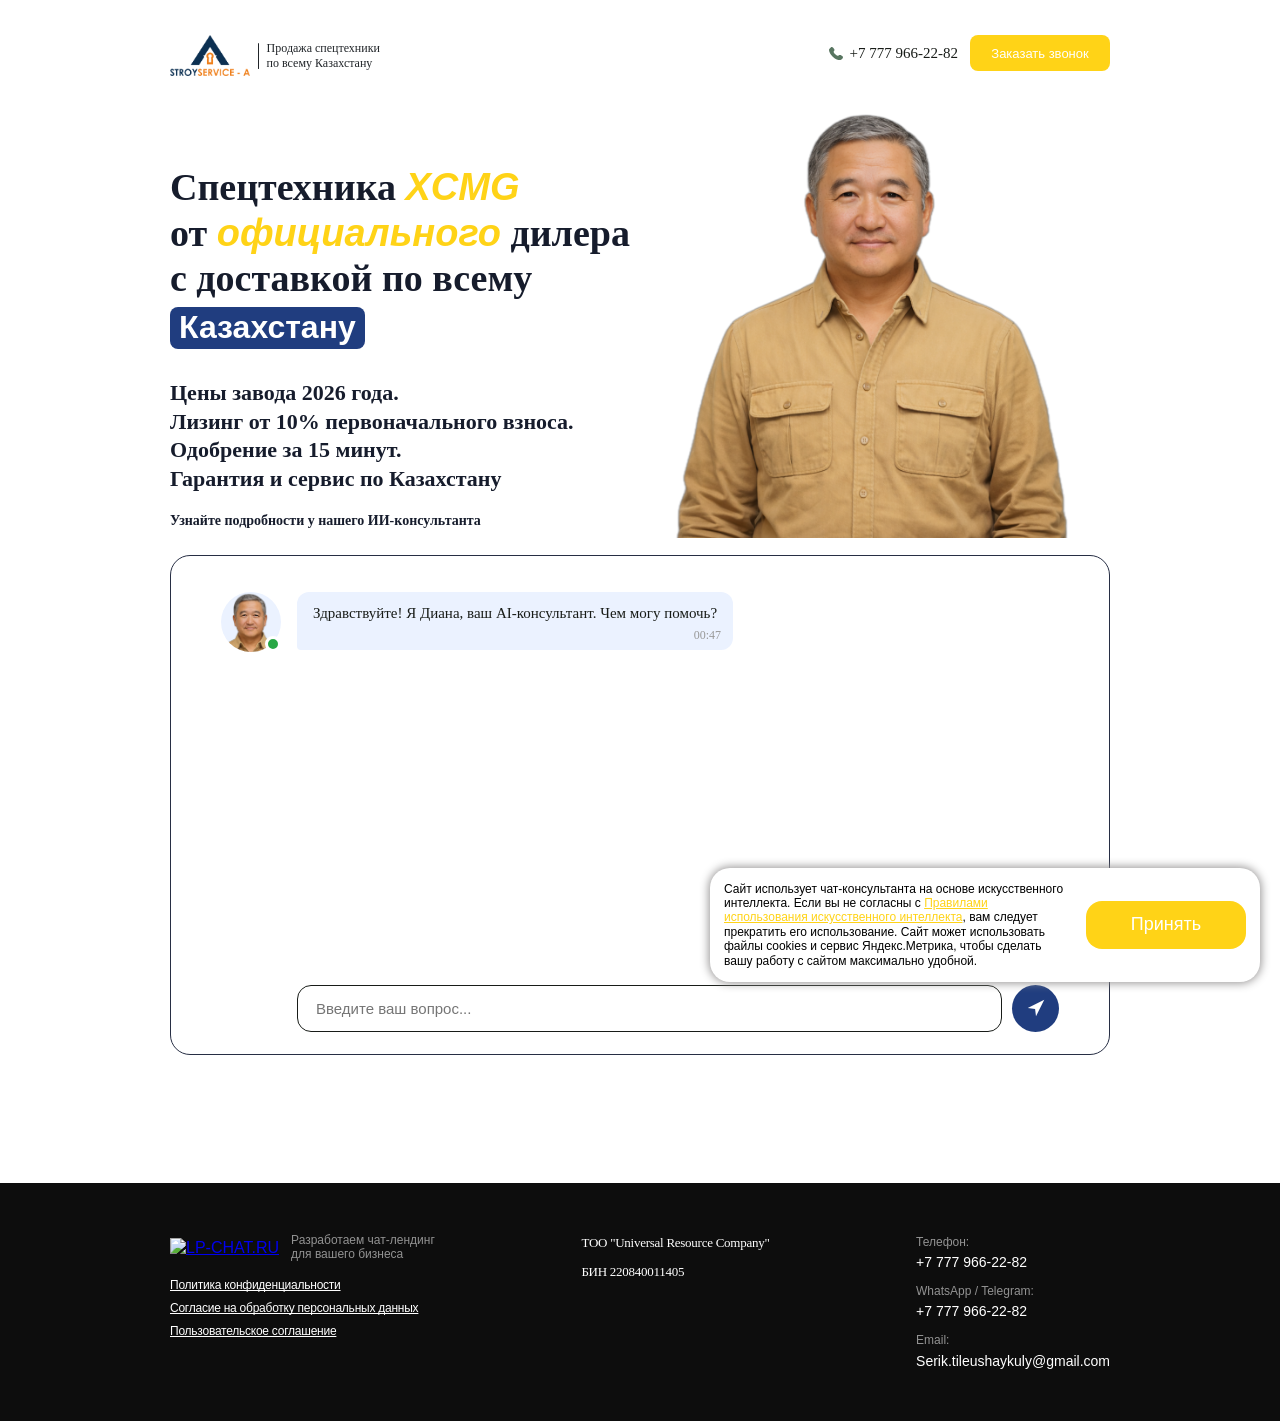
==== commit 1a26705b: "update colors" ====
--- a/index.html
+++ b/index.html
@@ -79,7 +79,9 @@
                 <!-- Колонка 1: Логотип + ссылки -->
                 <div class="footer-column footer-col-links">
                     <div class="footer-logo">
-                        <img src="images/logo-secondary.svg" alt="LP-CHAT.RU" class="footer-logo-img">
+                        <a href="https://lp-chat.kz/">
+                            <img src="images/logo-secondary.svg" alt="LP-CHAT.RU" class="footer-logo-img">
+                        </a>
                         <span class="footer-logo-text">Разработаем чат-лендинг <br> для вашего бизнеса</span>
                     </div>
                     <div class="footer-links">
@@ -108,7 +110,6 @@
                     <div class="footer-contact-block">
                         <span class="footer-contact-label">Email:</span>
                         <a href="mailto:info@example.com" class="footer-contact-value">Serik.tileushaykuly@gmail.com</a>
-                        <a href="mailto:info@example.com" class="footer-contact-value"><br>mpleads@yandex.ru</a>
                     </div>
                 </div>
             </div>
--- a/styles.css
+++ b/styles.css
@@ -723,7 +723,7 @@
     text-align: center;
     border: none;
     border-radius: 100px;
-    background: #D9712A;
+    background: #FFD317;
     box-shadow: 0px -2px 0px rgba(0, 0, 0, 0.3) inset;
     width: 75%;
     height: 44px;
@@ -1631,7 +1631,7 @@
     }
 
     .text-content {
-        margin-bottom: 8px;
+        margin-bottom: 25px;
         align-items:flex-start;
     }
 
@@ -2026,7 +2026,7 @@
     }
 
     .text-content {
-        margin-bottom: 2px;
+        margin-bottom: 28px;
     }
 
     .connection-button {
@@ -2868,7 +2868,7 @@
 }
 
 .thanks-title--accent {
-    color: #e10000;
+    color: #FFD317;
 }
 
 .thanks-description {
@@ -2891,7 +2891,7 @@
     line-height: 1;
     color: #fff;
     text-decoration: none;
-    background: #ff001f;
+    background: #FFD317;
     transition: filter 0.2s ease, transform 0.1s ease;
 }
 
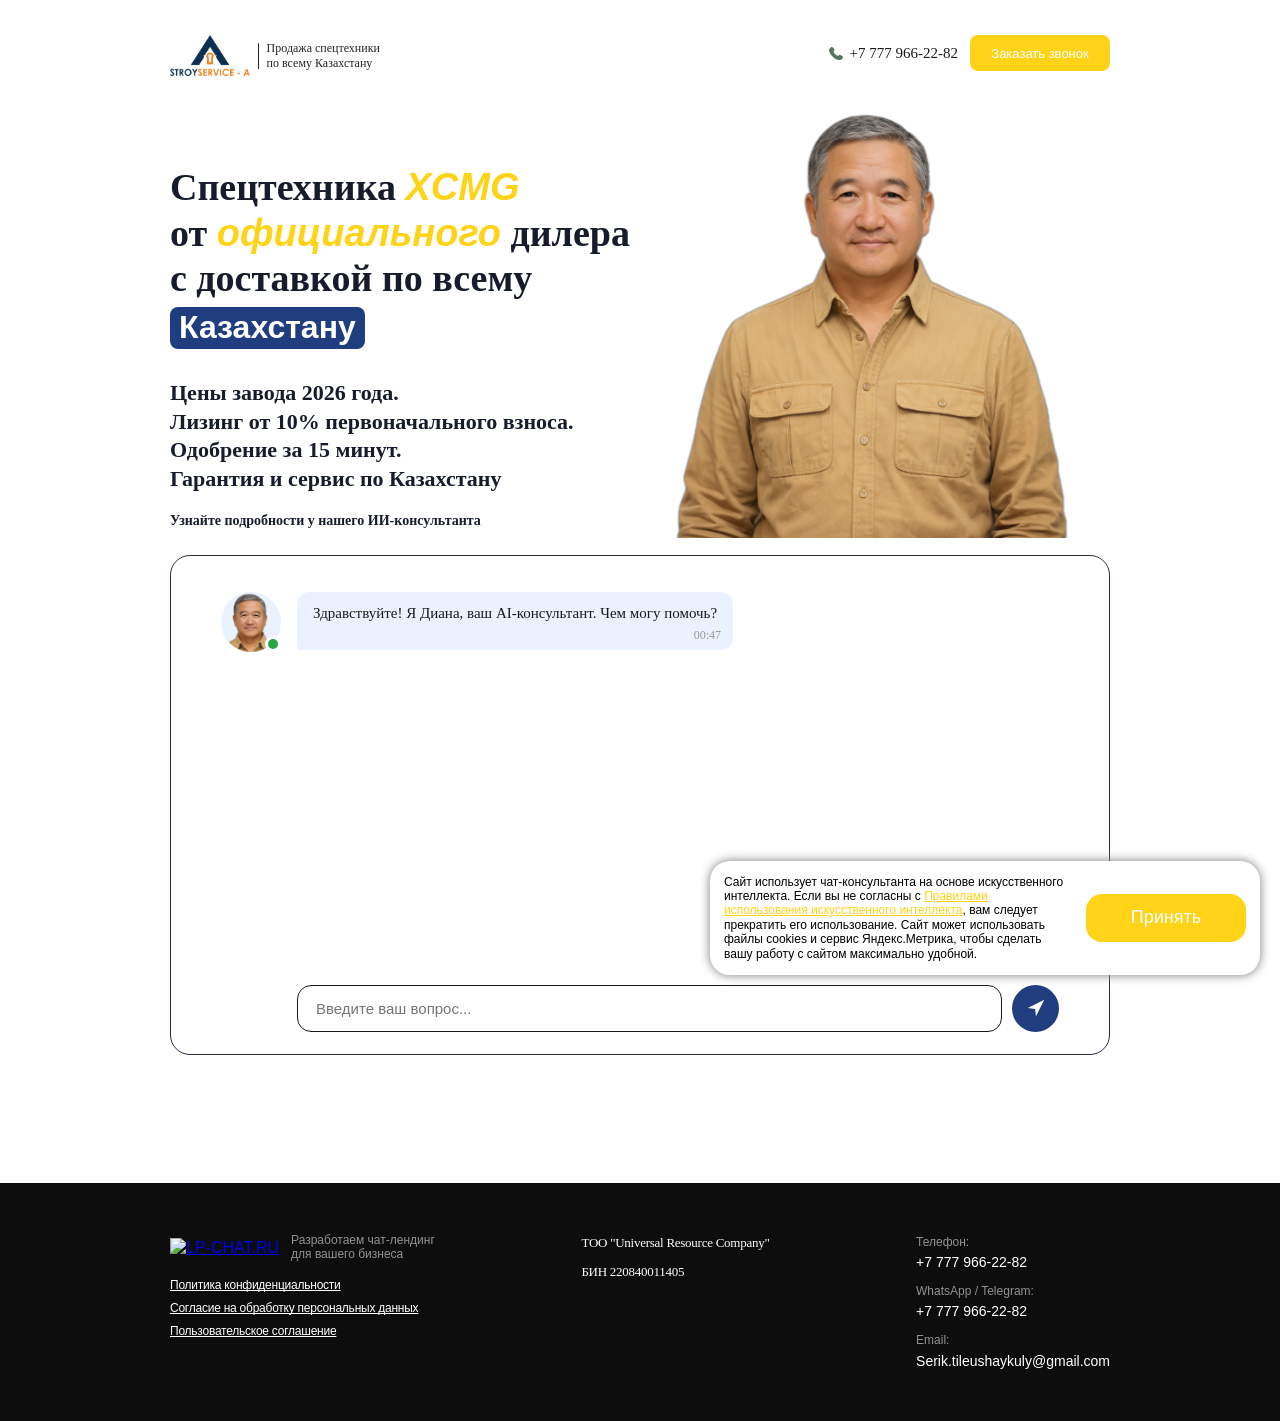
==== commit c66c1dd4: "update policy privacy" ====
--- a/index.html
+++ b/index.html
@@ -40,7 +40,7 @@
                     <div class="text-content">
                         <h2 class="main-title">Спецтехника <span class="price-range"> XCMG </span><br> от <span class="warrant">официального</span> дилера <br> с доставкой по всему <br> <span class="payment">Казахстану</span></h2>
                         <h3 class="subtitle"> Цены завода 2026 года. <br> Лизинг от 10% первоначального взноса. <br> Одобрение за 15 минут. <br> Гарантия и сервис по Казахстану </h3>
-                        <h4 class="under_subtitle"><br>Узнайте подробности у нашего ИИ-консультанта</h4>
+                        <h4 class="under_subtitle"><br> Узнайте подробности у нашего ИИ-консультанта</h4>
                     </div>
                     <div class="hero"><img src="images/hero.png" alt="hero"></div>
                 </div>
@@ -79,15 +79,15 @@
                 <!-- Колонка 1: Логотип + ссылки -->
                 <div class="footer-column footer-col-links">
                     <div class="footer-logo">
-                        <a href="https://lp-chat.kz/">
+                        <a href="https://lp-chat.kz">
                             <img src="images/logo-secondary.svg" alt="LP-CHAT.RU" class="footer-logo-img">
                         </a>
                         <span class="footer-logo-text">Разработаем чат-лендинг <br> для вашего бизнеса</span>
                     </div>
                     <div class="footer-links">
-                        <a href="#" class="footer-link">Политика конфиденциальности</a>
-                        <a href="#" class="footer-link">Согласие на обработку персональных данных</a>
-                        <a href="#" class="footer-link">Пользовательское соглашение</a>
+                        <a href="#" class="footer-link" data-remodal-target="privacy">Политика конфиденциальности</a>
+                        <a href="#" class="footer-link" data-remodal-target="personal-data">Согласие на обработку персональных данных</a>
+                        <a href="#" class="footer-link" data-remodal-target="ai-terms">Пользовательское соглашение</a>
                     </div>
                 </div>
 
@@ -121,13 +121,203 @@
         <div class="cookie-banner-content">
             <p class="cookie-text">
                 Сайт использует чат-консультанта на основе искусственного интеллекта. 
-                Если вы не согласны с <a href="#" class="cookie-link">Правилами использования искусственного интеллекта</a>, 
+                Если вы не согласны с <a href="#" class="cookie-link" data-remodal-target="ai-terms">Правилами использования искусственного интеллекта</a>, 
                 вам следует прекратить его использование. Сайт может использовать файлы cookies 
                 и сервис Яндекс.Метрика, чтобы сделать вашу работу с сайтом максимально удобной.
             </p>
             <button class="cookie-accept-btn" id="cookieAcceptBtn">Принять</button>
         </div>
     </div>
+    <div class="remodal remodal--modals modal-scrollable" data-remodal-id="privacy" data-remodal-options="modifier: modal-scrollable, hashTracking:false">
+        <div class="content-modals">
+          <div class="content-modals__wrapper">
+            <div class="content-modals__close tap-color" data-remodal-action="close">
+              <div class="content-modals__icon"></div>
+            </div>
+            <div class="content-modals__btn-up tap-color">
+              <div class="content-modals__icon-up" data-scroll-top><img class="d-block" src="images/arrow-up.svg" loading="lazy" alt="arrow-up" width="20" height="21"></div>
+            </div>
+            
+            <div class="modal-content"> 
+              <h2 class="modal-top__title">Политика конфиденциальности</h2>
+              <div class="modal-text">Политика конфиденциальности сайта serik-spectehnika.kz.</div>
+              <div class="modal-text">Настоящая Политика конфиденциальности (далее - Политика) устанавливает правила использования персональной информации, получаемой от пользователей сайта (далее - Пользователи) администратором сайта (serik-spectehnika.kz).</div>
+              <div class="modal-text">Настоящая Политика конфиденциальности применяется ко всем Пользователям Сайта. Все термины и определения, встречающиеся в тексте Политики, толкуются в соответствии с действующим законодательством РК.</div>
+              <div class="modal-text">Пользователи прямо соглашаются на обработку своих персональных данных, как это описано в настоящей Политике. Использование сайта означает выражение Пользователем безоговорочного согласия с Политикой и указанными условиями обработки информации. Пользователь не должен пользоваться сайтом, если Пользователь не согласен с условиями Политики.</div>
+              <h3>Содержание:</h3>
+              <ul class="modal-text">
+                <li>1. Персональная информация Пользователей</li>
+                <li>2. Цели обработки персональной информации Пользователей</li>
+                <li>3. Условия и способы обработки персональной информации Пользователей</li>
+                <li>4. Меры, применяемые для защиты персональной информации Пользователя</li>
+                <li>5. Разрешение споров</li>
+                <li>6. Дополнительные условия</li>
+              </ul>
+
+              <h3>1. Персональная информация Пользователей</h3>
+              <div class="modal-text">1.1. Сайт собирает, получает доступ и использует в определенных Политикой целях персональные данные Пользователей, техническую и иную информацию, связанную с Пользователями.</div>
+              <div class="modal-text">1.2. Техническая информация не является персональными данными. Компания использует файлы cookies, которые позволяют идентифицировать Пользователя. Файлы cookies - это текстовые файлы, доступные Компании, для обработки информации об активности Пользователя, включая информацию о том, какие страницы посещал Пользователь и о времени, которое Пользователь провел на странице. Пользователь может отключить возможность использования файлов cookies в настройках браузера.</div>
+              <div class="modal-text">1.3. Также под технической информацией понимается информация, которая автоматически передается Компании в процессе использования Сайта с помощью установленного на устройстве Пользователя программного обеспечения.</div>
+              <div class="modal-text">1.4. Под персональными данными Пользователя понимается информация, которую Пользователь предоставляет Компании при заполнении заявки на Сайте и последующем использовании Сайта.</div>
+              <div class="modal-text">Обязательная для предоставления Компании информация помечена специальным образом. Иная информация предоставляется Пользователем на его усмотрение.</div>
+              <div class="modal-text">1.5. Компания также может обрабатывать данные, сделанные общедоступными субъектом персональных данных или подлежащие опубликованию или обязательному раскрытию в соответствии с законом.</div>
+              <div class="modal-text">1.6. Компания не проверяет достоверность персональной информации, предоставляемой Пользователем, и не имеет возможности оценивать его дееспособность. Однако Компания исходит из того, что Пользователь предоставляет достоверную и достаточную персональную информацию о себе и поддерживает эту информацию в актуальном состоянии.</div>
+
+              <h3>2. Цели обработки персональной информации Пользователей</h3>
+              <div class="modal-text">2.1. Главная цель Компании при сборе персональных данных - предоставление информационных, консультационных услуг Пользователям. Пользователи соглашаются с тем, что Компания также может использовать их персональные данные для:</div>
+              <ul class="modal-text">
+                <li>Идентификации стороны в рамках предоставляемых услуг;</li>
+                <li>Предоставления услуг и клиентской поддержки по запросу Пользователей;</li>
+                <li>Улучшения качества услуг, удобства их использования, разработки и развития Сайта, устранения технических неполадок или проблем с безопасностью;</li>
+                <li>Анализа для расширения и совершенствования услуг, информационного наполнения и рекламы услуг;</li>
+                <li>Информирования Пользователей об услугах, целевом маркетинге, обновлении услуг и рекламных предложениях на основании информационных предпочтений Пользователей;</li>
+                <li>Таргетирования рекламных материалов и рассылки индивидуальных маркетинговых сообщений посредством электронной почты;</li>
+                <li>Проведения статистических и иных исследований на основе обезличенных данных.</li>
+              </ul>
+              <div class="modal-text">2.2. Компания использует техническую информацию обезличено в целях, указанных в пункте 2.1.</div>
+
+              <h3>3. Условия и способы обработки персональной информации Пользователей</h3>
+              <div class="modal-text">3.1. Пользователь дает согласие на обработку своих персональных данных путем отправки заявки (любой письменный запрос, содержащий контактные данные).</div>
+              <div class="modal-text">3.2. Обработка персональных данных Пользователя означает сбор, запись, систематизацию, накопление, хранение, уточнение (обновление, изменение), извлечение, использование, передачу (распространение, предоставление, доступ), обезличивание, блокирование, удаление, уничтожение персональных данных Пользователя.</div>
+              <div class="modal-text">3.3. В отношении персональной информации Пользователя сохраняется ее конфиденциальность, кроме случаев добровольного предоставления Пользователем информации о себе для общего доступа неограниченному кругу лиц.</div>
+              <div class="modal-text">3.4. Компания вправе передать персональную информацию Пользователя третьим лицам в следующих случаях:</div>
+              <ul class="modal-text">
+                <li>Пользователь выразил согласие на такие действия;</li>
+                <li>Передача необходима для использования Пользователем определенной услуги Сайта либо для исполнения определенного договора или соглашения с Пользователем;</li>
+                <li>Передача уполномоченным органам государственной власти Республики Казахстан по основаниям и в порядке, установленным законодательством Республики Казахстан;</li>
+                <li>В целях обеспечения возможности защиты прав и законных интересов Компании или третьих лиц в случаях, когда Пользователь нарушает условия договоров и соглашений с Компанией, настоящую Политику, либо документы, содержащие условия использования конкретных услуг;</li>
+                <li>В результате обработки персональной информации Пользователя путем ее обезличивания получены обезличенные статистические данные, передаются третьему лицу для проведения исследований, выполнения работ или оказания услуг по поручению Компании.</li>
+              </ul>
+
+              <h3>4. Меры, применяемые для защиты персональной информации Пользователя</h3>
+              <div class="modal-text">4.1. Компания принимает необходимые и достаточные правовые, организационные и технические меры для защиты персональной информации Пользователя от неправомерного или случайного доступа, уничтожения, изменения, блокирования, копирования, распространения, а также от иных неправомерных действий с ней третьих лиц.</div>
+
+              <h3>5. Разрешение споров</h3>
+              <div class="modal-text">5.1. Все возможные споры, вытекающие из отношений, регулируемых настоящей Политикой, разрешаются в порядке, установленном действующим законодательством Республики Казахстан, по нормам казахстанского права.</div>
+              <div class="modal-text">5.2. Соблюдение досудебного (претензионного) порядка урегулирования споров является обязательным.</div>
+
+              <h3>6. Дополнительные условия</h3>
+              <div class="modal-text">6.1. Компания вправе вносить изменения в настоящую Политику конфиденциальности без согласия Пользователя.</div>
+              <div class="modal-text">6.2. Новая Политика конфиденциальности вступает в силу с момента ее размещения, если иное не предусмотрено новой редакцией Политики конфиденциальности.</div>
+            </div>
+            
+          </div>
+        </div>
+      </div>
+      <div class="remodal remodal--modals modal-scrollable" data-remodal-id="ai-terms" data-remodal-options="modifier: modal-scrollable, hashTracking:false">
+        <div class="content-modals">
+          <div class="content-modals__wrapper">
+            <div class="content-modals__close tap-color" data-remodal-action="close">
+              <div class="content-modals__icon"></div>
+            </div>
+            <div class="content-modals__btn-up tap-color">
+              <div class="content-modals__icon-up" data-scroll-top><img class="d-block" src="images/arrow-up.svg" loading="lazy" alt="arrow-up" width="20" height="21"></div>
+            </div>
+            <h2>Пользовательское соглашение об использовании искусственного интеллекта</h2>
+            <div><span class="font-gil-s-bold">Внимание!</span>
+              Настоящее соглашение регулирует условия взаимодействия с искусственным интеллектом (далее ИИ) на сайте https://serik-spectehnika.kz/
+            </div>
+            <div>Пожалуйста, внимательно ознакомьтесь с настоящими условиями. Используя сайт и/или начав диалог с ИИ-консультантом, вы подтверждаете свое согласие с 
+              данным соглашением. Если вы не согласны с условиями - пожалуйста, покиньте сайт и не используйте ИИ-консультанта.</div>
+            <h3>1. Использование искусственного интеллекта</h3>
+            <div class="modal-text">
+              1.1. ИИ-консультант, доступный на сайте, работает на основе технологий искусственного интеллекта и машинного обучения.
+            </div>
+            <div class="modal-text">1.2. Ответы, которые вы получаете в процессе общения, формируются автоматически и носят <span class="font-gil-s-bold">исключительно информационный характер.</span></div>
+            <h3>2. Ограничение ответственности</h3>
+            <div class="modal-text">
+              2.1. ТОО "Universal Resource Company", а также лица, участвующие в разработке и сопровождении данного сайта (включая подрядчиков и разработчиков), <strong>не несут ответственности:</strong>
+            </div>
+            <ul>
+              <li>за точность, полноту и актуальность информации, предоставленной искусственным интеллектом;</li>
+              <li>за любые убытки, последствия или решения, принятые на основании такой информации;</li>
+              <li>за возможные ошибки, неточности или непреднамеренно вводящую в заблуждение информацию, сгенерированную ИИ.</li>
+            </ul>
+            <div class="modal-text">2.2. Использование информации, полученной от ИИ, осуществляется <span class="font-gil-s-bold">исключительно на ваш страх и риск.</span></div>
+            <h3>3. Отказ от гарантий</h3>
+            <div class="modal-text">3.1. Мы не гарантируем, что информация, предоставленная ИИ, будет соответствовать вашим ожиданиям, целям или задачам.</div>
+            <div class="modal-text">3.2. Мы не гарантируем бесперебойную, корректную или точную работу ИИ-сервиса.</div>
+            <h3>4. Согласие пользователя</h3>
+            <div class="modal-text">4.1. Используя сайт и (или) ИИ-консультанта, вы <span class="font-gil-s-bold">безоговорочно соглашаетесь</span> с условиями настоящего соглашения.</div>
+            <div class="modal-text">4.2. В случае несогласия с условиями пользователь не вправе использовать сайт и сервисы ИИ-консультанта.</div>
+            <h3>5. Изменения в соглашении</h3>
+              <div class="modal-text">5.1. Компания оставляет за собой право вносить изменения в данное соглашение без предварительного уведомления. Актуальная версия всегда доступна по адресу https://chat.stroy-service.kz/</div>
+          </div>
+        </div>
+      </div>
+      <div class="remodal remodal--modals modal-scrollable" data-remodal-id="personal-data" data-remodal-options="modifier: modal-scrollable, hashTracking:false">
+        <div class="content-modals">
+          <div class="content-modals__wrapper">
+            <div class="content-modals__close tap-color" data-remodal-action="close">
+              <div class="content-modals__icon"></div>
+            </div>
+            <div class="content-modals__btn-up tap-color">
+              <div class="content-modals__icon-up" data-scroll-top><img class="d-block" src="images/arrow-up.svg" loading="lazy" alt="arrow-up" width="20" height="21"></div>
+            </div>
+            
+            <div class="modal-content"> 
+              <h2 class="modal-top__title">Cогласие на обработку персональных данных</h2>
+              <div class="font-gil-s-bold">Настоящим я, субъект персональных данных, в соответствии с требованиями Закона Республики Казахстан от 21 мая 2013 года № 94-V ЗРК «О персональных данных и их защите» свободно, своей волей и в своем интересе даю свое согласие на обработку моих персональных данных оператору персональных данных ТОО "Universal Resource Company" (далее - Оператор).</div>
+              <h3>1. Цели обработки персональных данных</h3>
+              <div class="font-gil-s-bold">Настоящее согласие предоставляется для следующих целей:</div>
+              <div class="modal-text">1. Идентификация меня как субъекта персональных данных;</div>
+              <div class="modal-text">2. Установление и поддержание связи со мной;</div>
+              <div class="modal-text">3. Предоставление мне информации о товарах и услугах, представленных на сайте Оператора;</div>
+              <div class="modal-text">4. Продажа товаров и услуг, представленных на сайте Оператора;</div>
+              <div class="modal-text">5. Подбор подходящих услуг в соответствии с моими запросами и интересами;</div>
+              <div class="modal-text">6. Статистические и аналитические цели при условии обязательного обезличивания персональных данных.</div>
+              <h3>2. Перечень персональных данных</h3>
+              <div class="font-gil-s-bold">Я даю согласие на обработку следующих персональных данных:</div>
+              <div class="modal-text">1. Фамилия, имя, отчество;</div>
+              <div class="modal-text">2. Номер телефона;</div>
+              <div class="modal-text">3. Адрес электронной почты (email);</div>
+              <h3>3. Перечень действий с персональными данными</h3>
+              <div><span class="font-gil-s-bold">Я даю согласие на осуществление следующих действий с моими персональными данными:</span> сбор, запись, систематизацию, накопление, хранение, уточнение (обновление, изменение), извлечение, использование, передачу (предоставление, доступ), обезличивание, блокирование, удаление, уничтожение персональных данных.</div>
+              <h3>4. Способы обработки персональных данных</h3>
+              <div>Обработка персональных данных может осуществляться как с использованием средств автоматизации, так и без использования таких средств.</div>
+              <h3>5. Срок действия согласия</h3>
+              <div>Настоящее согласие действует с момента его предоставления и до момента его отзыва.</div>
+              <h3>6. Порядок отзыва согласия</h3>
+              <div>Я уведомлен(а) о том, что согласие на обработку персональных данных может быть отозвано путем направления письменного заявления Оператору по адресу электронной почты или по почтовому адресу Оператора. В случае отзыва согласия на обработку персональных данных Оператор обязан прекратить их обработку в срок, не превышающий 30 (тридцати) дней с даты поступления указанного отзыва.</div>
+              <h3>7. Трансграничная передача</h3>
+              <div>Я уведомлен(а) о том, что обработка моих персональных данных осуществляется исключительно на территории Республики Казахстан в соответствии с требованиями законодательства.</div>
+              <h3>8. Согласие на обработку данных о поведении на сайте</h3>
+              <div>Я даю отдельное согласие на сбор и анализ данных о моем поведении на сайте, включая информацию о просмотренных страницах, времени пребывания на сайте, кликах и иных действиях.</div>
+              <h3>9. Согласие на использование файлов cookie</h3>
+              <div>Я даю отдельное согласие на использование файлов cookie для анализа моих предпочтений и улучшения работы сайта.</div>
+              <h3>10. Подтверждение согласия</h3>
+              <div>Подтверждаю, что ознакомлен(а) с положениями Закона Республики Казахстан от 21 мая 2013 года № 94-V ЗРК «О персональных данных и их защите», права и обязанности в области защиты персональных данных мне понятны.</div>
+              <div>Я подтверждаю, что, предоставляя настоящее согласие, я действую свободно, своей волей и в своем интересе, а также подтверждаю свою дееспособность.</div>
+              
+            </div>
+            
+          </div>
+        </div>
+      </div>
+
+      <div class="remodal remodal--call modal-scrollable" data-remodal-id="modal-form-call" data-remodal-options="modifier: modal-scrollable, hashTracking:false">
+        <div class="call-modal">
+          <button class="call-modal__close tap-color" type="button" data-remodal-action="close" aria-label="Закрыть">x</button>
+          <h2 class="call-modal__title">Закажите обратный звонок и мы свяжемся с вами</h2>
+
+          <form class="call-modal__form" id="callbackRequestForm">
+            <input class="call-modal__input" type="text" name="name" placeholder="Ваше имя" autocomplete="name" required>
+            <input class="call-modal__input" type="tel" name="phone" placeholder="Ваш телефон" autocomplete="tel" required>
+            <button class="call-modal__submit" type="submit">Заказать</button>
+
+            <label class="call-modal__agree">
+              <input class="call-modal__checkbox" type="checkbox" name="agree">
+              <span class="call-modal__checkbox-ui" aria-hidden="true"></span>
+              <span class="call-modal__agree-text">
+                Я даю <a href="#" data-remodal-target="personal-data">Согласие на обработку моих персональных данных</a>
+                и принимаю <a href="#" data-remodal-target="privacy">Политику конфиденциальности</a>
+              </span>
+            </label>
+
+            <p class="call-modal__error" id="callbackFormError" role="alert" aria-live="polite"></p>
+          </form>
+        </div>
+      </div>
 
     <script src="https://cdn.jsdelivr.net/npm/swiper@11/swiper-bundle.min.js"></script>
     <script src="chat.js"></script>
--- a/styles.css
+++ b/styles.css
@@ -734,6 +734,97 @@
     padding: 0 5px;
 }
 
+.input-form-container.phone-capture-form {
+    flex-direction: column !important;
+    align-items: flex-start;
+    gap: 10px !important;
+
+}
+
+.phone-capture-form__row {
+    display: flex;
+    flex-wrap: wrap;
+    gap: 6px;
+    width: 100%;
+    align-items: center;
+}
+
+.chat-consent {
+    display: flex;
+    align-items: flex-start;
+    gap: 8px;
+    margin-top: 2px;
+    position: relative;
+    cursor: pointer;
+    width: 100%;
+}
+
+.chat-consent__checkbox {
+    position: absolute;
+    opacity: 0;
+    width: 18px;
+    height: 18px;
+    margin: 0;
+}
+
+.chat-consent__checkbox-ui {
+    width: 18px;
+    height: 18px;
+    border: 1px solid #181C18;
+    border-radius: 3px;
+    background: transparent;
+    display: inline-flex;
+    align-items: center;
+    justify-content: center;
+    flex-shrink: 0;
+    margin-top: 1px;
+}
+
+.chat-consent__checkbox-ui::after {
+    content: "";
+    width: 9px;
+    height: 5px;
+    border-left: 2px solid #181C18;
+    border-bottom: 2px solid #181C18;
+    transform: rotate(-45deg) scale(0.6) translateY(-1px);
+    opacity: 0;
+    transition: opacity 0.2s ease, transform 0.2s ease;
+}
+
+.chat-consent__checkbox:checked + .chat-consent__checkbox-ui::after {
+    opacity: 1;
+    transform: rotate(-45deg) scale(1) translateY(-1px);
+    border-left-color: #fff;
+    border-bottom-color: #fff;
+}
+
+.chat-consent__checkbox:checked + .chat-consent__checkbox-ui {
+    background-color: #2C72C7;
+    border-color: #2C72C7;
+}
+
+.chat-consent__text {
+    font-size: 10px;
+    line-height: 130%;
+    color: #181C18;
+}
+
+.chat-consent__text a {
+    color: #181C18;
+    text-decoration: underline;
+}
+
+.chat-consent__error {
+    min-height: 9px;
+    margin: 0;
+    padding-left: 22px;
+    font-size: 10px;
+    line-height: 120%;
+    color: #d94c4c;
+    text-align: left;
+    width: 100%;
+}
+
 
 
 /* Плашка о принятии заявки */
@@ -1211,6 +1302,31 @@
         padding: 0 12px;
     }
 
+    .chat-consent__checkbox-ui::after {
+        width: 10px;
+        height: 6px;
+    }
+
+
+    .chat-consent__text {
+        font-size: 11px;
+    }
+
+    .chat-consent__error {
+        font-size: 11px;
+        padding-left: 0px;
+    }
+
+    .chat-consent__checkbox-ui {
+        width: 20px;
+        height: 20px;
+    }
+
+    .chat-consent__checkbox {
+        width: 20px;
+        height: 20px;
+    }
+
     .call-modal {
         padding: 34px 10px 14px 10px;
     }
@@ -1587,6 +1703,15 @@
         padding: 0 15px;
     }
 
+    .chat-consent__text {
+        padding-top: 2px;
+        font-size: 12px;
+    }
+
+    .chat-consent__error {
+        font-size: 12px;
+    }
+
     .call-modal__form {
         gap: 8px;
     }
@@ -1910,6 +2035,25 @@
     .wrapper {
         padding: 0 20px;
         max-width: 1200px;
+    }
+
+    .chat-consent__text {
+        font-size: 13px;
+        margin-top: 4px;
+    }
+
+    .chat-consent__error {
+        font-size: 13px;
+    }
+
+    .chat-consent__checkbox-ui {
+        width: 24px;
+        height: 24px;
+    }
+
+    .chat-consent__checkbox {
+        width: 24px;
+        height: 24px;
     }
 
     .call-modal__error {
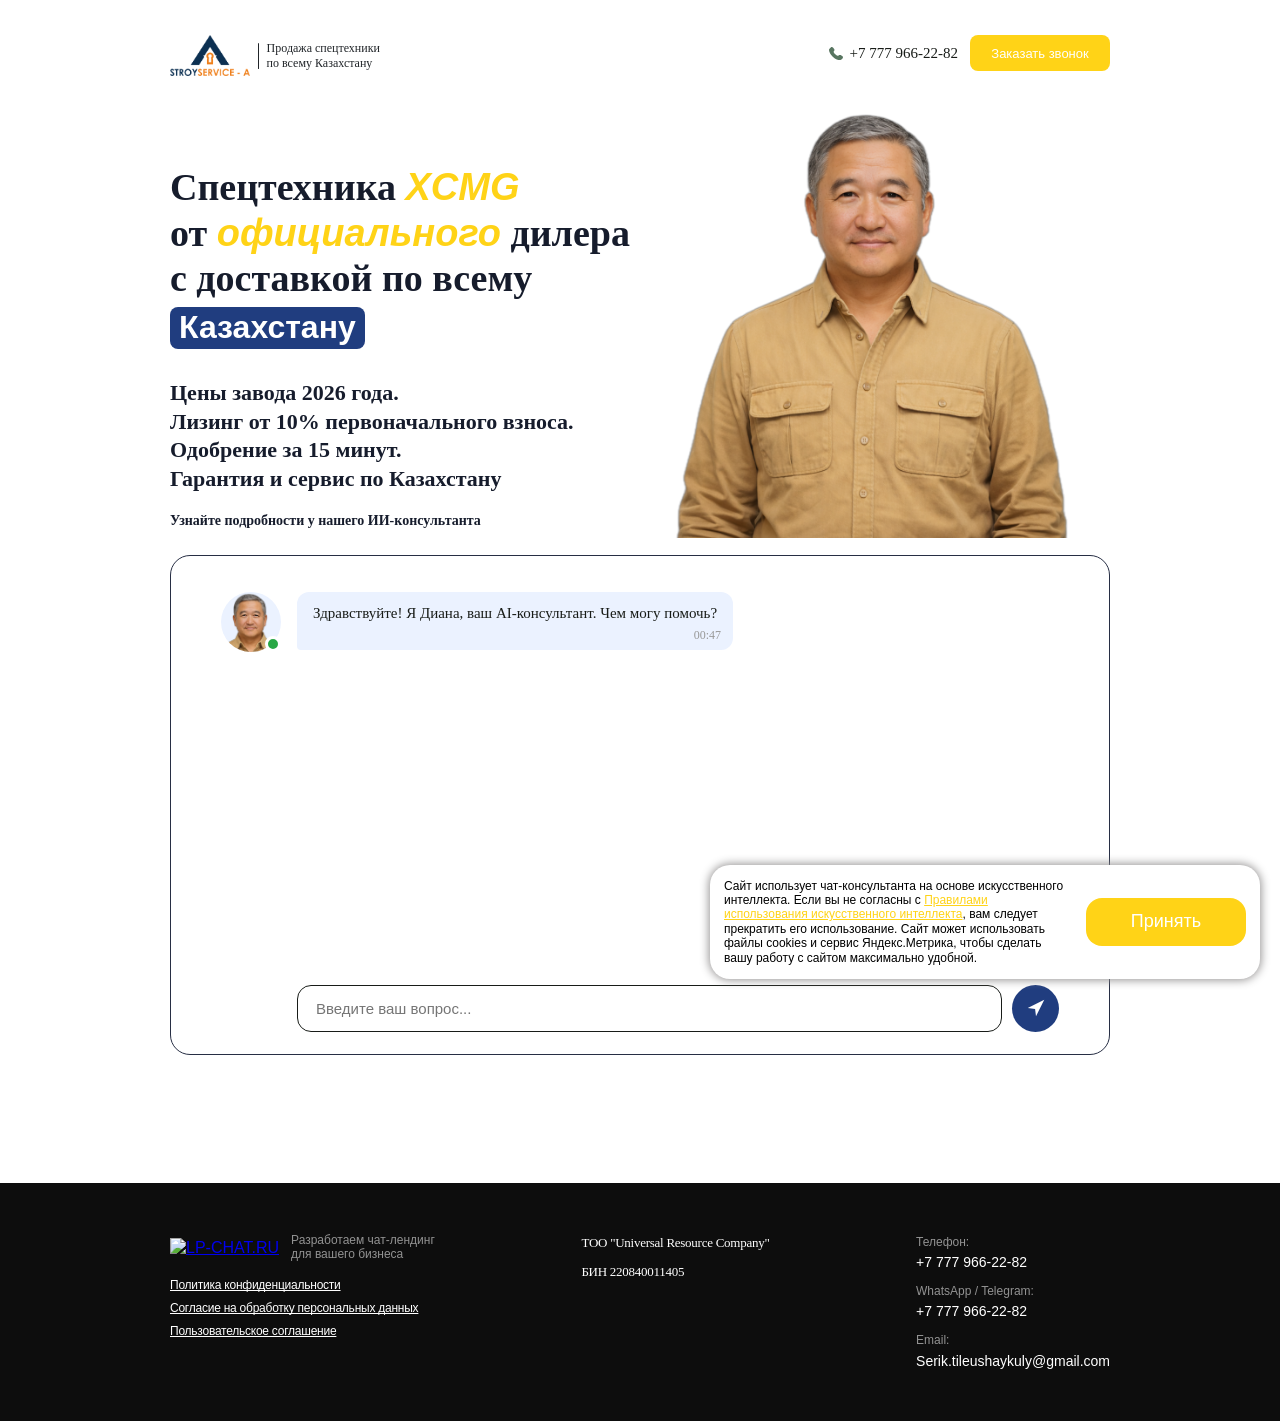
==== commit 1ef62168: "update favicon" ====
--- a/index.html
+++ b/index.html
@@ -6,6 +6,7 @@
     <title>Чат Лендинг</title>
     <link rel="stylesheet" href="https://cdn.jsdelivr.net/npm/swiper@11/swiper-bundle.min.css">
     <link rel="stylesheet" href="styles.css">
+    <link rel="icon" href="favicon.ico" sizes="any">
 </head>
 <body>
     <!-- Header -->
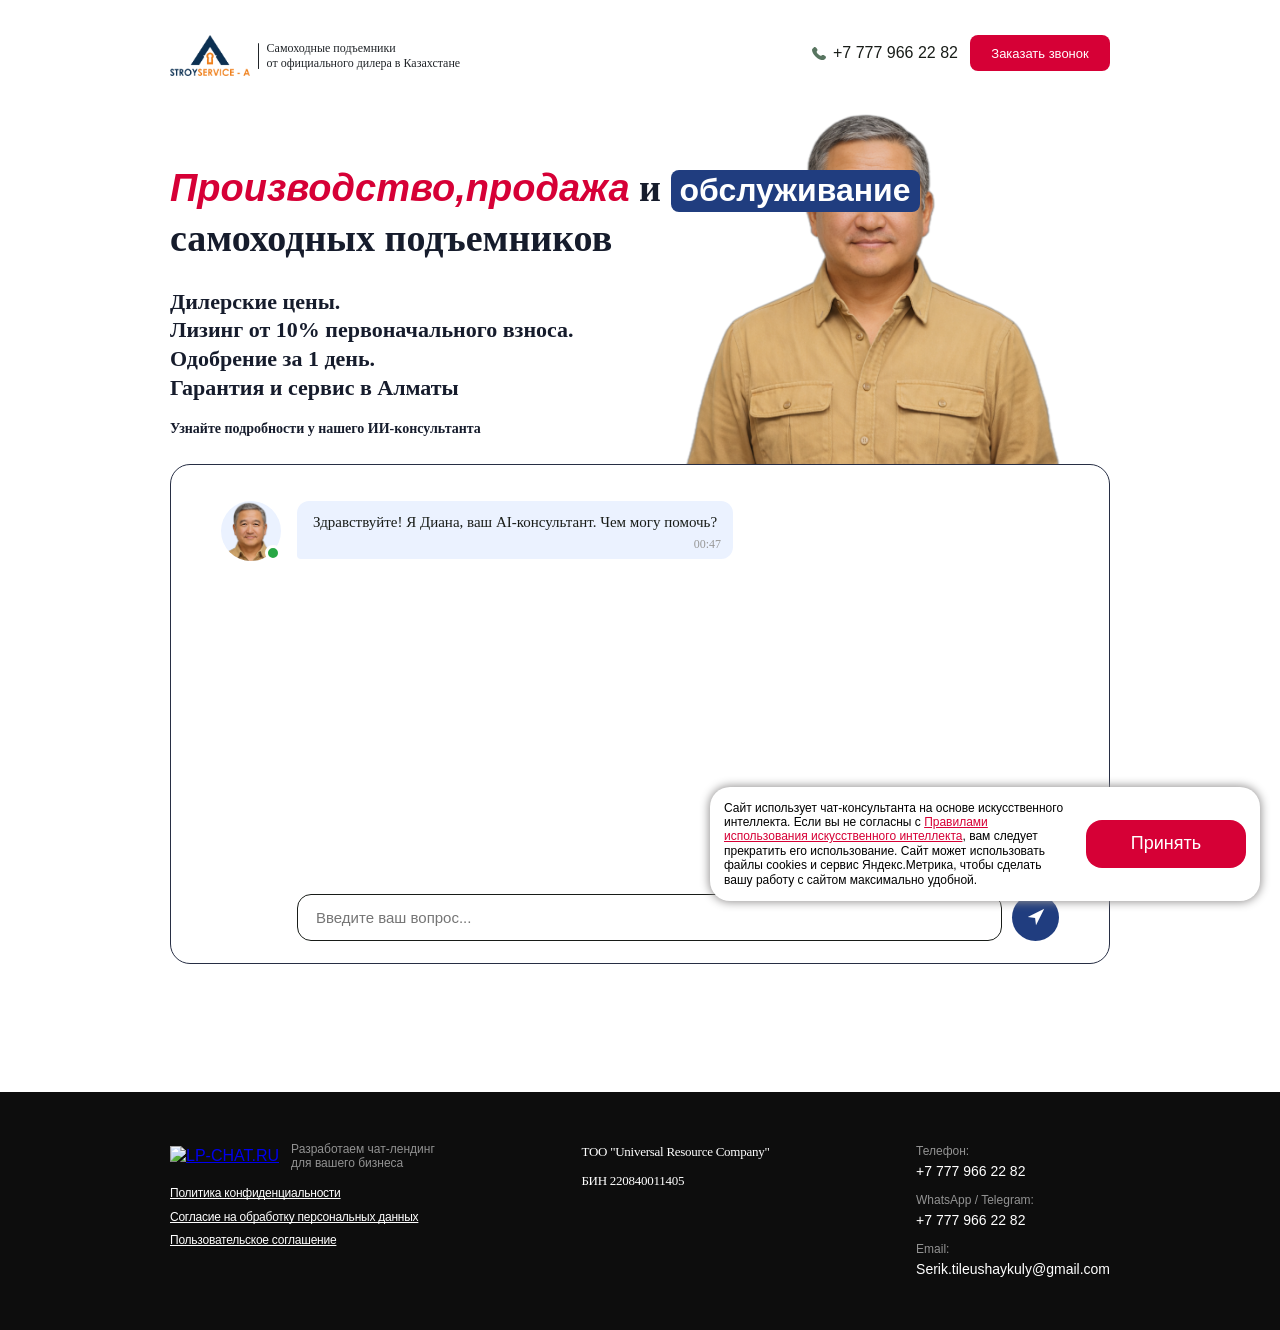
==== commit 73be2873: "update site for hered" ====
--- a/index.html
+++ b/index.html
@@ -3,10 +3,10 @@
 <head>
     <meta charset="UTF-8">
     <meta name="viewport" content="width=device-width, initial-scale=1.0">
-    <title>Чат Лендинг</title>
+    <title>HERED</title>
     <link rel="stylesheet" href="https://cdn.jsdelivr.net/npm/swiper@11/swiper-bundle.min.css">
     <link rel="stylesheet" href="styles.css">
-    <link rel="icon" href="favicon.ico" sizes="any">
+    <link rel="icon" href="/images/favicon.ico" sizes="any">
 </head>
 <body>
     <!-- Header -->
@@ -17,13 +17,13 @@
                     <div class="header-logo">
                         <p class="main-logo"><img src="images/main-logo.png" alt="logo"></p>
                         <span class="header-divider"></span>
-                        <p class="description">Продажа спецтехники <br>по всему Казахстану</p>
+                        <p class="description">Самоходные подъемники<br>от официального дилера в Казахстане</p>
                     </div>
                 </div>
                 <div class="header-right">
                     <a class="connection-link">
                         <div class="phone-icon"><img src="images/phone.svg" alt="phone"></div>
-                        <span class="phone-number">+7 777 966-22-82</span>
+                        <span class="tel:+77779662282">+7 777 966 22 82</span>
                     </a>
                     <a class="connection-button" data-remodal-target="modal-form-call">Заказать звонок</a>
                 </div>
@@ -39,8 +39,8 @@
                 <!-- Заголовок и подзаголовок -->
                 <div class="main-section">
                     <div class="text-content">
-                        <h2 class="main-title">Спецтехника <span class="price-range"> XCMG </span><br> от <span class="warrant">официального</span> дилера <br> с доставкой по всему <br> <span class="payment">Казахстану</span></h2>
-                        <h3 class="subtitle"> Цены завода 2026 года. <br> Лизинг от 10% первоначального взноса. <br> Одобрение за 15 минут. <br> Гарантия и сервис по Казахстану </h3>
+                        <h2 class="main-title"><span class="price-range"> Производство,</span><span class="warrant">продажа</span> и <span class="payment">обслуживание</span> <br> самоходных подъемников</h2>
+                        <h3 class="subtitle"> Дилерские цены. <br> Лизинг от 10% первоначального взноса. <br> Одобрение за 1 день. <br> Гарантия и сервис в Алматы</h3>
                         <h4 class="under_subtitle"><br> Узнайте подробности у нашего ИИ-консультанта</h4>
                     </div>
                     <div class="hero"><img src="images/hero.png" alt="hero"></div>
@@ -102,15 +102,15 @@
                 <div class="footer-column footer-col-contacts">
                     <div class="footer-contact-block">
                         <span class="footer-contact-label">Телефон:</span>
-                        <a href="tel:+70000000000" class="footer-contact-value">+7 777 966-22-82</a>
+                        <a href="tel:+77779662282" class="footer-contact-value">+7 777 966 22 82</a>
                     </div>
                     <div class="footer-contact-block">
                         <span class="footer-contact-label">WhatsApp / Telegram:</span>
-                        <a href="#" class="footer-contact-value">+7 777 966-22-82</a>
+                        <a href="https://wa.me/77779662282" class="footer-contact-value">+7 777 966 22 82</a>
                     </div>
                     <div class="footer-contact-block">
                         <span class="footer-contact-label">Email:</span>
-                        <a href="mailto:info@example.com" class="footer-contact-value">Serik.tileushaykuly@gmail.com</a>
+                        <a href="mailto:serik.tileushaykuly@gmail.com" class="footer-contact-value">Serik.tileushaykuly@gmail.com</a>
                     </div>
                 </div>
             </div>
@@ -141,8 +141,8 @@
             
             <div class="modal-content"> 
               <h2 class="modal-top__title">Политика конфиденциальности</h2>
-              <div class="modal-text">Политика конфиденциальности сайта serik-spectehnika.kz.</div>
-              <div class="modal-text">Настоящая Политика конфиденциальности (далее - Политика) устанавливает правила использования персональной информации, получаемой от пользователей сайта (далее - Пользователи) администратором сайта (serik-spectehnika.kz).</div>
+              <div class="modal-text">Политика конфиденциальности сайта heredtech.ru.</div>
+              <div class="modal-text">Настоящая Политика конфиденциальности (далее - Политика) устанавливает правила использования персональной информации, получаемой от пользователей сайта (далее - Пользователи) администратором сайта (heredtech.ru).</div>
               <div class="modal-text">Настоящая Политика конфиденциальности применяется ко всем Пользователям Сайта. Все термины и определения, встречающиеся в тексте Политики, толкуются в соответствии с действующим законодательством РК.</div>
               <div class="modal-text">Пользователи прямо соглашаются на обработку своих персональных данных, как это описано в настоящей Политике. Использование сайта означает выражение Пользователем безоговорочного согласия с Политикой и указанными условиями обработки информации. Пользователь не должен пользоваться сайтом, если Пользователь не согласен с условиями Политики.</div>
               <h3>Содержание:</h3>
@@ -216,7 +216,7 @@
             </div>
             <h2>Пользовательское соглашение об использовании искусственного интеллекта</h2>
             <div><span class="font-gil-s-bold">Внимание!</span>
-              Настоящее соглашение регулирует условия взаимодействия с искусственным интеллектом (далее ИИ) на сайте https://serik-spectehnika.kz/
+              Настоящее соглашение регулирует условия взаимодействия с искусственным интеллектом (далее ИИ) на сайте https://heredtech.ru/
             </div>
             <div>Пожалуйста, внимательно ознакомьтесь с настоящими условиями. Используя сайт и/или начав диалог с ИИ-консультантом, вы подтверждаете свое согласие с 
               данным соглашением. Если вы не согласны с условиями - пожалуйста, покиньте сайт и не используйте ИИ-консультанта.</div>
--- a/styles.css
+++ b/styles.css
@@ -173,7 +173,7 @@
 
 .connection-button {
     font-family: "Montserrat-SemiBold", sans-serif;
-    background-color: #FFD317;
+    background-color: #D60036;
     color: #ffffff;
     display: flex;
     align-items: center;
@@ -412,7 +412,7 @@
 }
 
 .message-user .message-content {
-    background-color: #FFD317;
+    background-color: #D60036;
     color: white;
     border-bottom-right-radius: 4px;
     font-family: "Montserrat-Medium";
@@ -723,7 +723,7 @@
     text-align: center;
     border: none;
     border-radius: 100px;
-    background: #FFD317;
+    background: #D60036;
     box-shadow: 0px -2px 0px rgba(0, 0, 0, 0.3) inset;
     width: 75%;
     height: 44px;
@@ -1118,16 +1118,16 @@
 }
 
 .cookie-link {
-    color: #FFD317;
+    color: #D60036;
     text-decoration: underline;
 }
 
 .cookie-link:hover {
-    color: #FFD317;
+    color: #D60036;
 }
 
 .cookie-accept-btn {
-    background-color: #FFD317;
+    background-color: #D60036;
     color: #fff;
     border: none;
     border-radius: 16px;
@@ -1242,13 +1242,13 @@
 .price-range {
     font-family: "Montserrat-Bold", sans-serif;
     font-style: italic;
-    color: #FFD317
+    color: #D60036
 }
 
 .warrant {
     font-family: "Montserrat-Bold", sans-serif;
     font-style: italic;
-    color: #FFD317
+    color: #D60036
 }
 
 .payment {
@@ -3012,7 +3012,7 @@
 }
 
 .thanks-title--accent {
-    color: #FFD317;
+    color: #D60036;
 }
 
 .thanks-description {
@@ -3035,7 +3035,7 @@
     line-height: 1;
     color: #fff;
     text-decoration: none;
-    background: #FFD317;
+    background: #D60036;
     transition: filter 0.2s ease, transform 0.1s ease;
 }
 
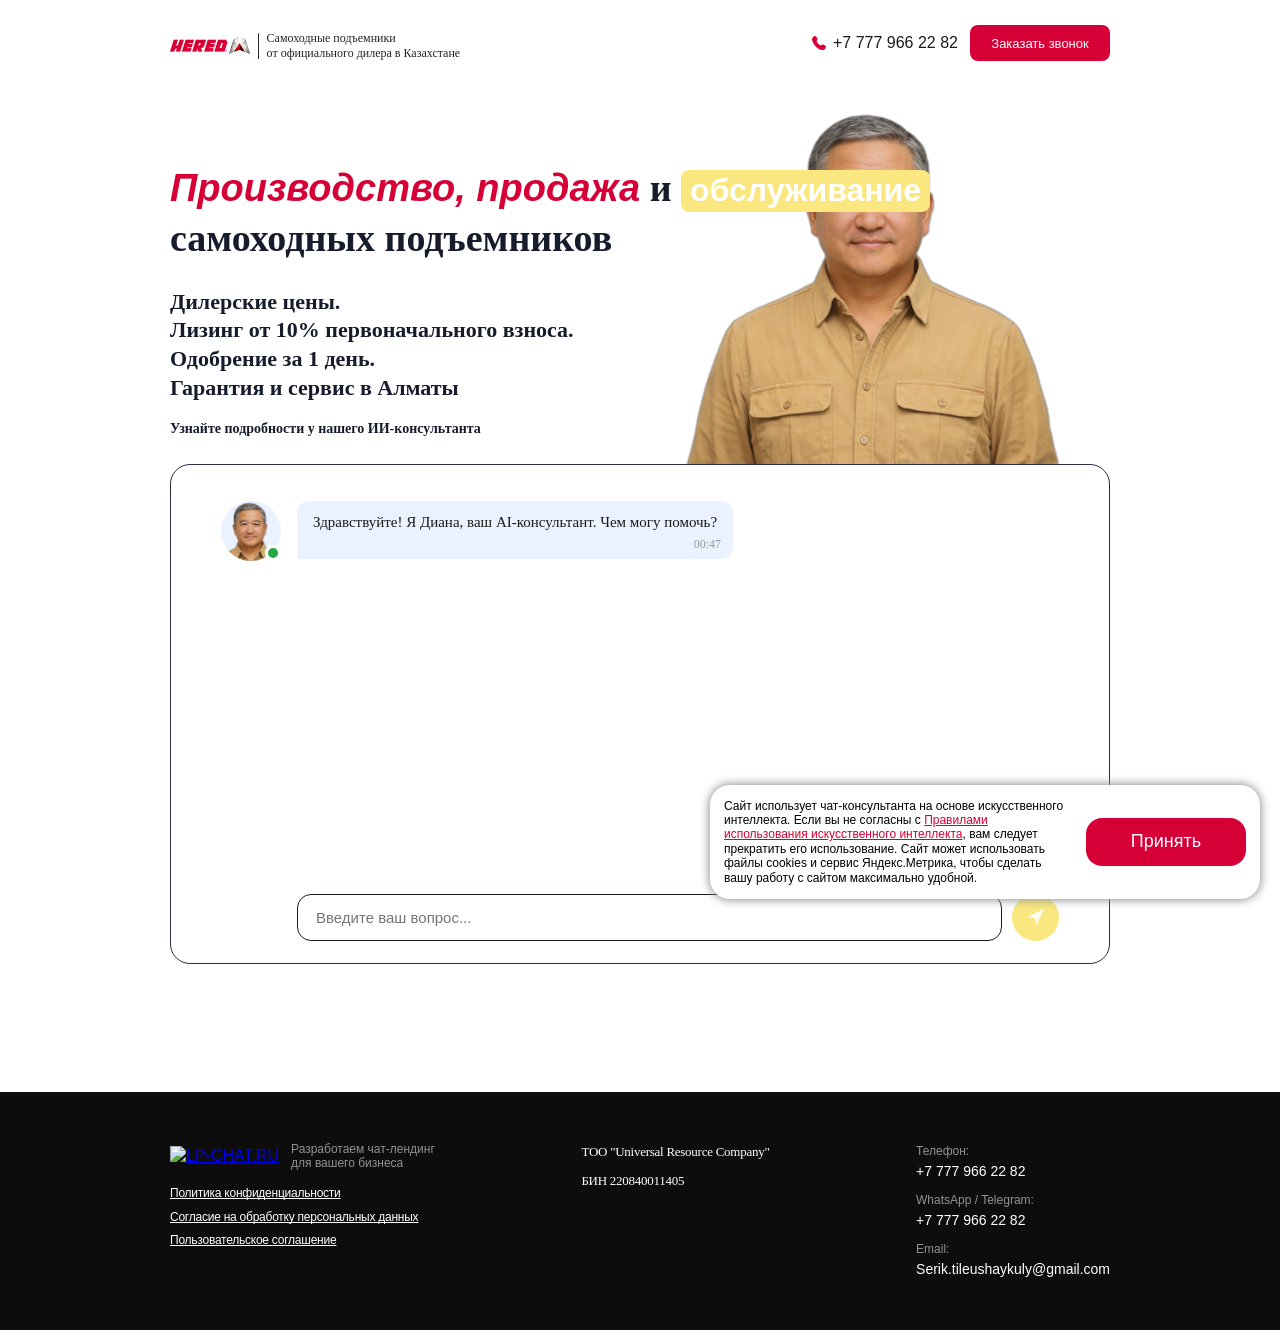
==== commit 06ae010a: "update logo and colors" ====
--- a/index.html
+++ b/index.html
@@ -39,7 +39,7 @@
                 <!-- Заголовок и подзаголовок -->
                 <div class="main-section">
                     <div class="text-content">
-                        <h2 class="main-title"><span class="price-range"> Производство,</span><span class="warrant">продажа</span> и <span class="payment">обслуживание</span> <br> самоходных подъемников</h2>
+                        <h2 class="main-title"><span class="price-range"> Производство, </span><span class="warrant">продажа</span> и <span class="payment">обслуживание</span> <br> самоходных подъемников</h2>
                         <h3 class="subtitle"> Дилерские цены. <br> Лизинг от 10% первоначального взноса. <br> Одобрение за 1 день. <br> Гарантия и сервис в Алматы</h3>
                         <h4 class="under_subtitle"><br> Узнайте подробности у нашего ИИ-консультанта</h4>
                     </div>
--- a/styles.css
+++ b/styles.css
@@ -532,7 +532,7 @@
     width: 36px;
     height: 36px;
     padding: 0;
-    background-color: #203d7f;
+    background-color: #FAE780;
     color: white;
     border: none;
     border-radius: 50%;
@@ -592,8 +592,8 @@
 
 .start-question-btn:hover {
     font-style: bold;
-    background-color: #2C72C7;
-    border: 1px solid #2C72C7;
+    background-color: #D60036;
+    border: 1px solid #D60036;
     color: #ffffff;
 }
 
@@ -625,8 +625,8 @@
 
 .option-button:hover {
     font-family: "Montserrat-SemiBold", sans-serif;
-    background-color: #2C72C7;
-    border: 1px solid #2C72C7;
+    background-color: #D60036;
+    border: 1px solid #D60036;
     color: #ffffff;
 }
 
@@ -659,8 +659,8 @@
 
 .messenger-button:hover {
     font-family: "Montserrat-SemiBold", sans-serif;
-    background-color: #2C72C7;
-    border: 1px solid #2C72C7;
+    background-color: #D60036;
+    border: 1px solid #D60036;
     color: #ffffff;
 }
 
@@ -799,8 +799,8 @@
 }
 
 .chat-consent__checkbox:checked + .chat-consent__checkbox-ui {
-    background-color: #2C72C7;
-    border-color: #2C72C7;
+    background-color: #D60036;
+    border-color: #D60036;
 }
 
 .chat-consent__text {
@@ -1142,7 +1142,7 @@
 }
 
 .cookie-accept-btn:hover {
-    background-color: #ebd469;
+    background-color: #ff89a6;
 }
 
 .cookie-accept-btn:active {
@@ -1255,7 +1255,7 @@
     font-family: "Montserrat-Regular", sans-serif;
     line-height: 160%;
     color: #ffffff;
-    background-color: #203d7f;
+    background-color: #FAE780;
     margin-bottom: 12px;
     padding: 2px 9px 4px 9px;
     border-radius: 8px;
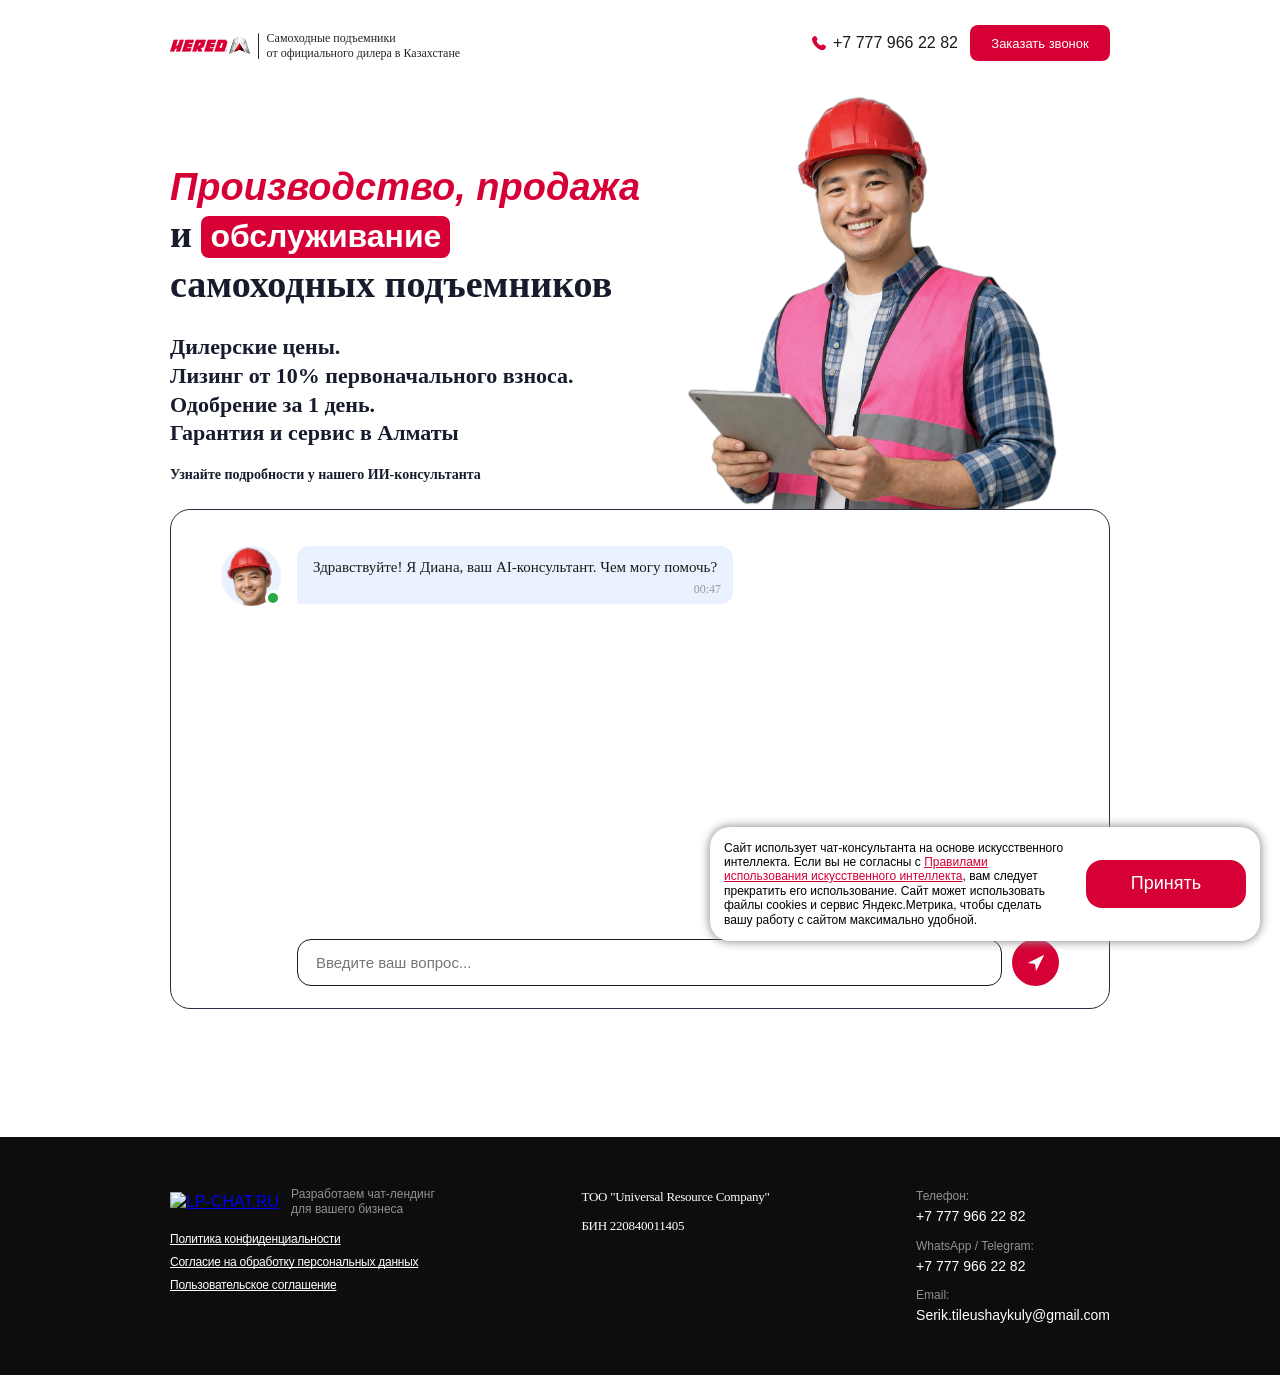
==== commit 6adc18da: "update header text" ====
--- a/index.html
+++ b/index.html
@@ -39,7 +39,7 @@
                 <!-- Заголовок и подзаголовок -->
                 <div class="main-section">
                     <div class="text-content">
-                        <h2 class="main-title"><span class="price-range"> Производство, </span><span class="warrant">продажа</span> и <span class="payment">обслуживание</span> <br> самоходных подъемников</h2>
+                        <h2 class="main-title"><span class="price-range"> Производство, </span><span class="warrant">продажа</span><br> и <span class="payment">обслуживание</span> <br> самоходных подъемников</h2>
                         <h3 class="subtitle"> Дилерские цены. <br> Лизинг от 10% первоначального взноса. <br> Одобрение за 1 день. <br> Гарантия и сервис в Алматы</h3>
                         <h4 class="under_subtitle"><br> Узнайте подробности у нашего ИИ-консультанта</h4>
                     </div>
--- a/styles.css
+++ b/styles.css
@@ -532,7 +532,7 @@
     width: 36px;
     height: 36px;
     padding: 0;
-    background-color: #FAE780;
+    background-color: #D60036;
     color: white;
     border: none;
     border-radius: 50%;
@@ -551,12 +551,12 @@
 }
 
 .chat-send-btn:hover {
-    background-color: #0056b3;
+    background-color: #fc013f;
     transform: scale(1.05);
 }
 
 .chat-send-btn:active {
-    background-color: #004085;
+    background-color: #fc013f;
     transform: scale(0.95);
 }
 
@@ -1255,7 +1255,7 @@
     font-family: "Montserrat-Regular", sans-serif;
     line-height: 160%;
     color: #ffffff;
-    background-color: #FAE780;
+    background-color: #D60036;
     margin-bottom: 12px;
     padding: 2px 9px 4px 9px;
     border-radius: 8px;
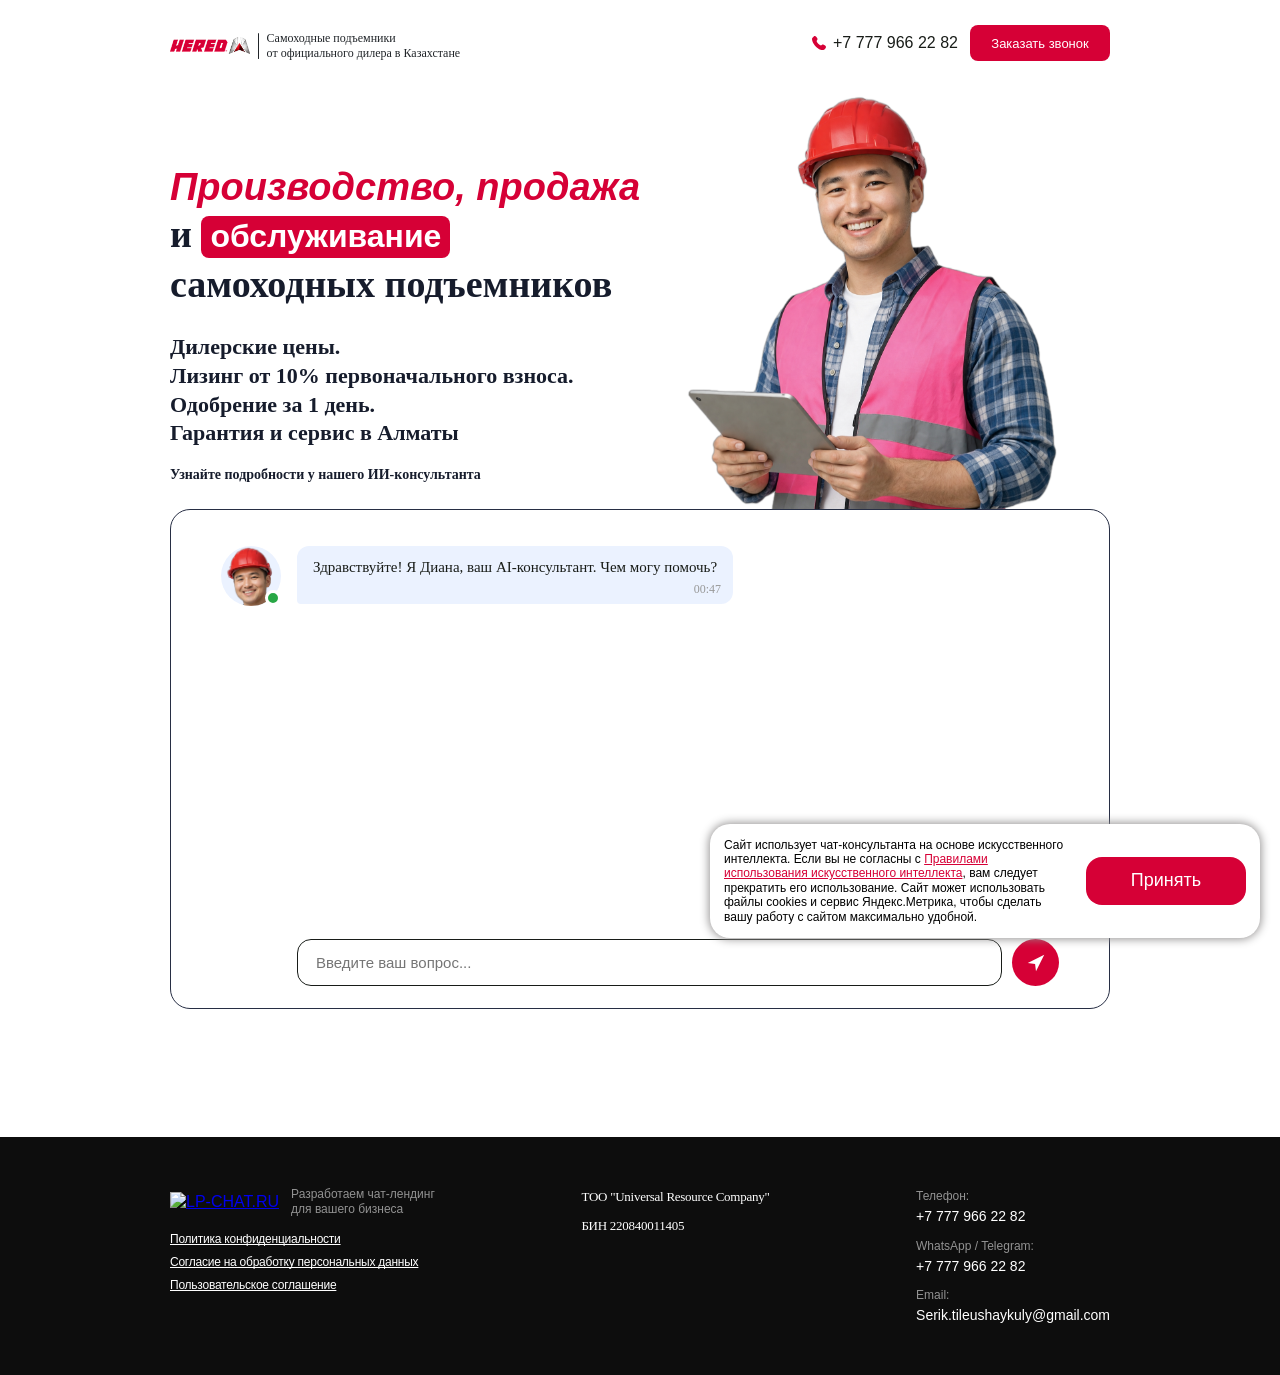
==== commit 41579cfc: "update text" ====
--- a/index.html
+++ b/index.html
@@ -242,7 +242,7 @@
             <div class="modal-text">4.1. Используя сайт и (или) ИИ-консультанта, вы <span class="font-gil-s-bold">безоговорочно соглашаетесь</span> с условиями настоящего соглашения.</div>
             <div class="modal-text">4.2. В случае несогласия с условиями пользователь не вправе использовать сайт и сервисы ИИ-консультанта.</div>
             <h3>5. Изменения в соглашении</h3>
-              <div class="modal-text">5.1. Компания оставляет за собой право вносить изменения в данное соглашение без предварительного уведомления. Актуальная версия всегда доступна по адресу https://chat.stroy-service.kz/</div>
+              <div class="modal-text">5.1. Компания оставляет за собой право вносить изменения в данное соглашение без предварительного уведомления. Актуальная версия всегда доступна по адресу https://heredtech.ru/</div>
           </div>
         </div>
       </div>
